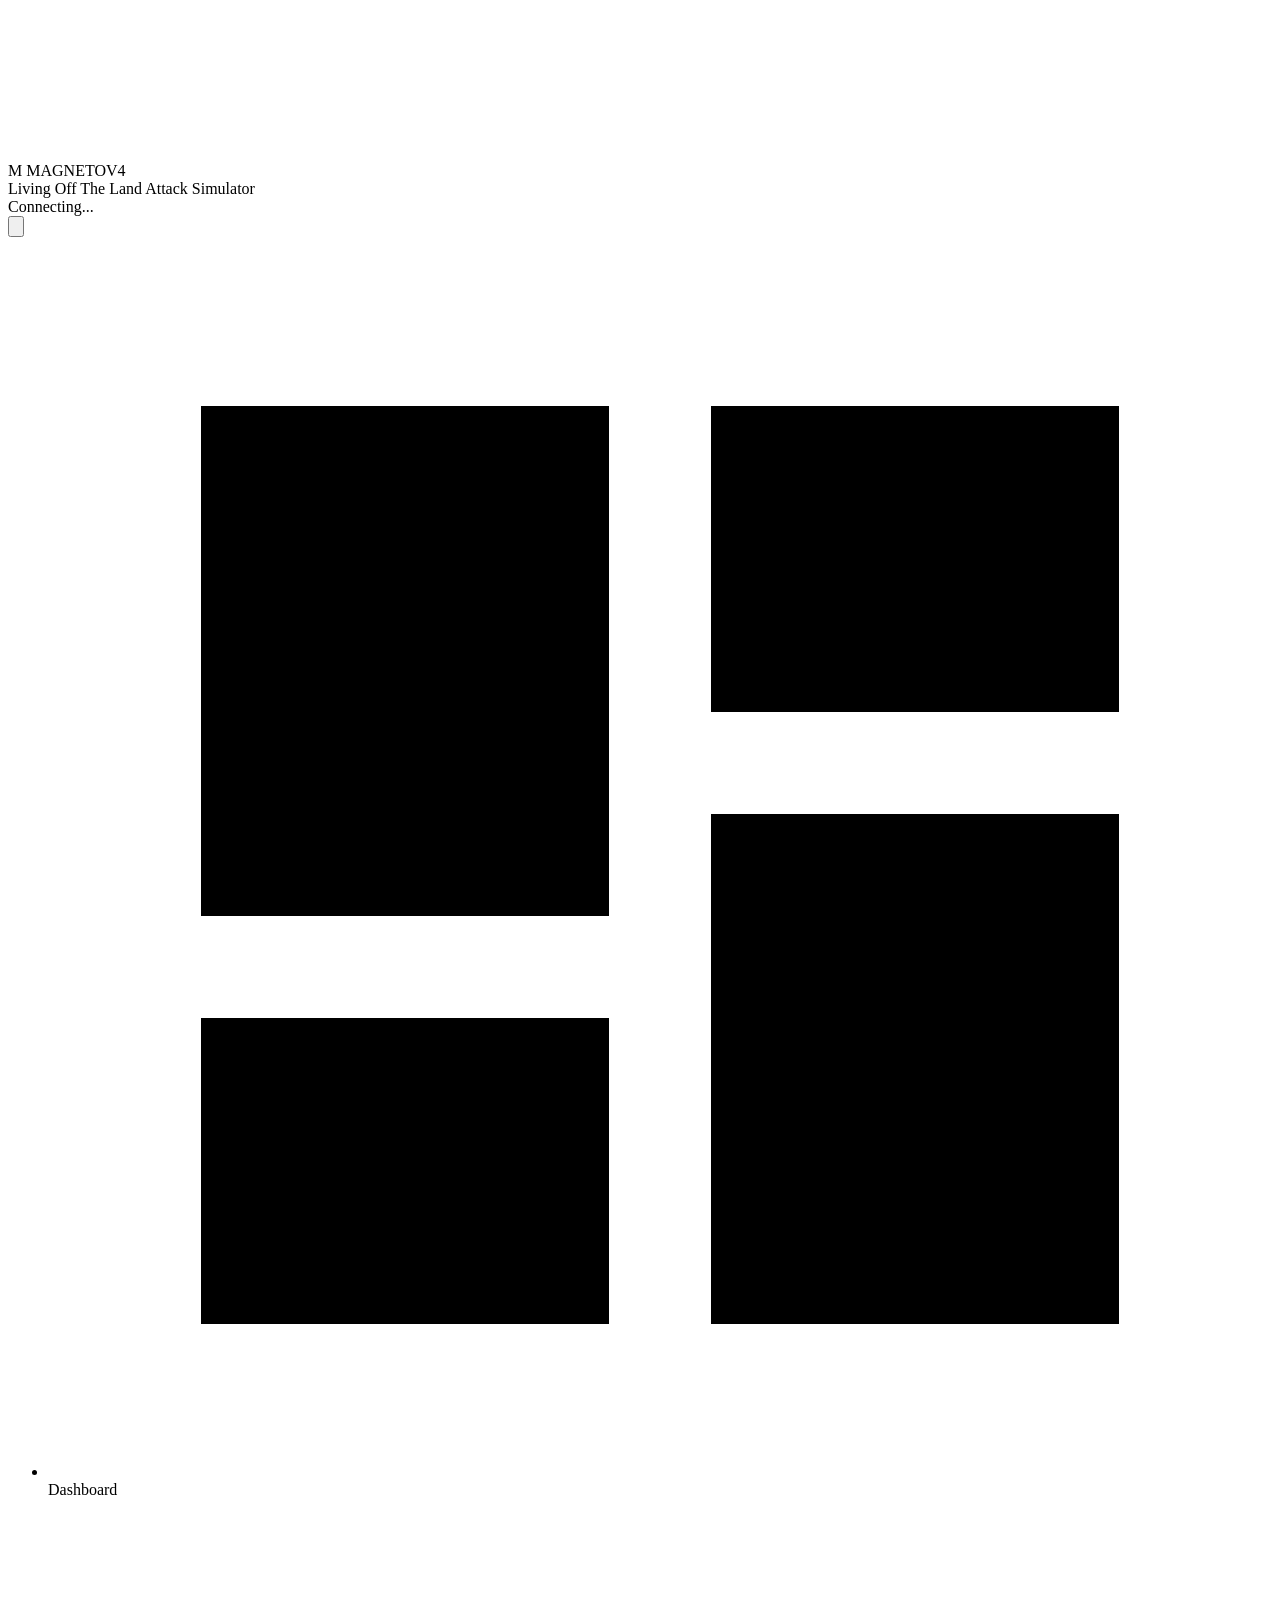
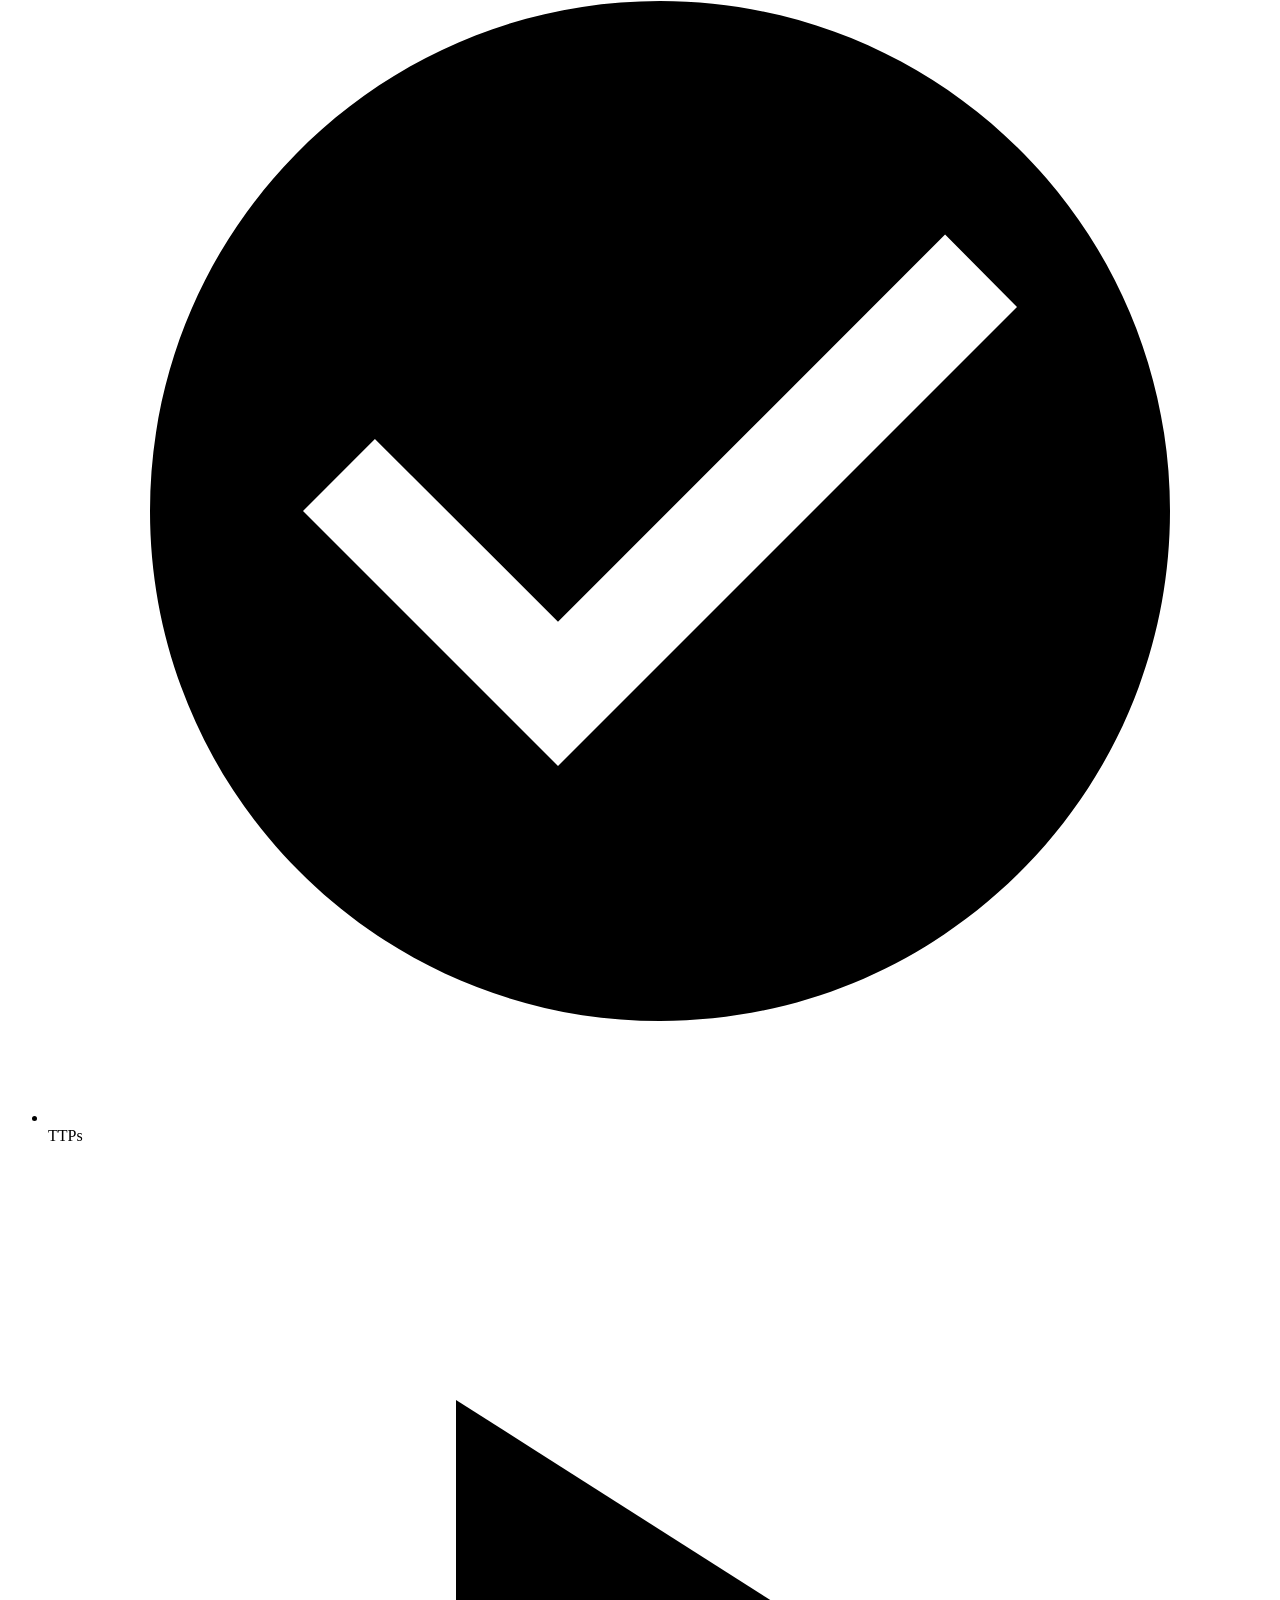
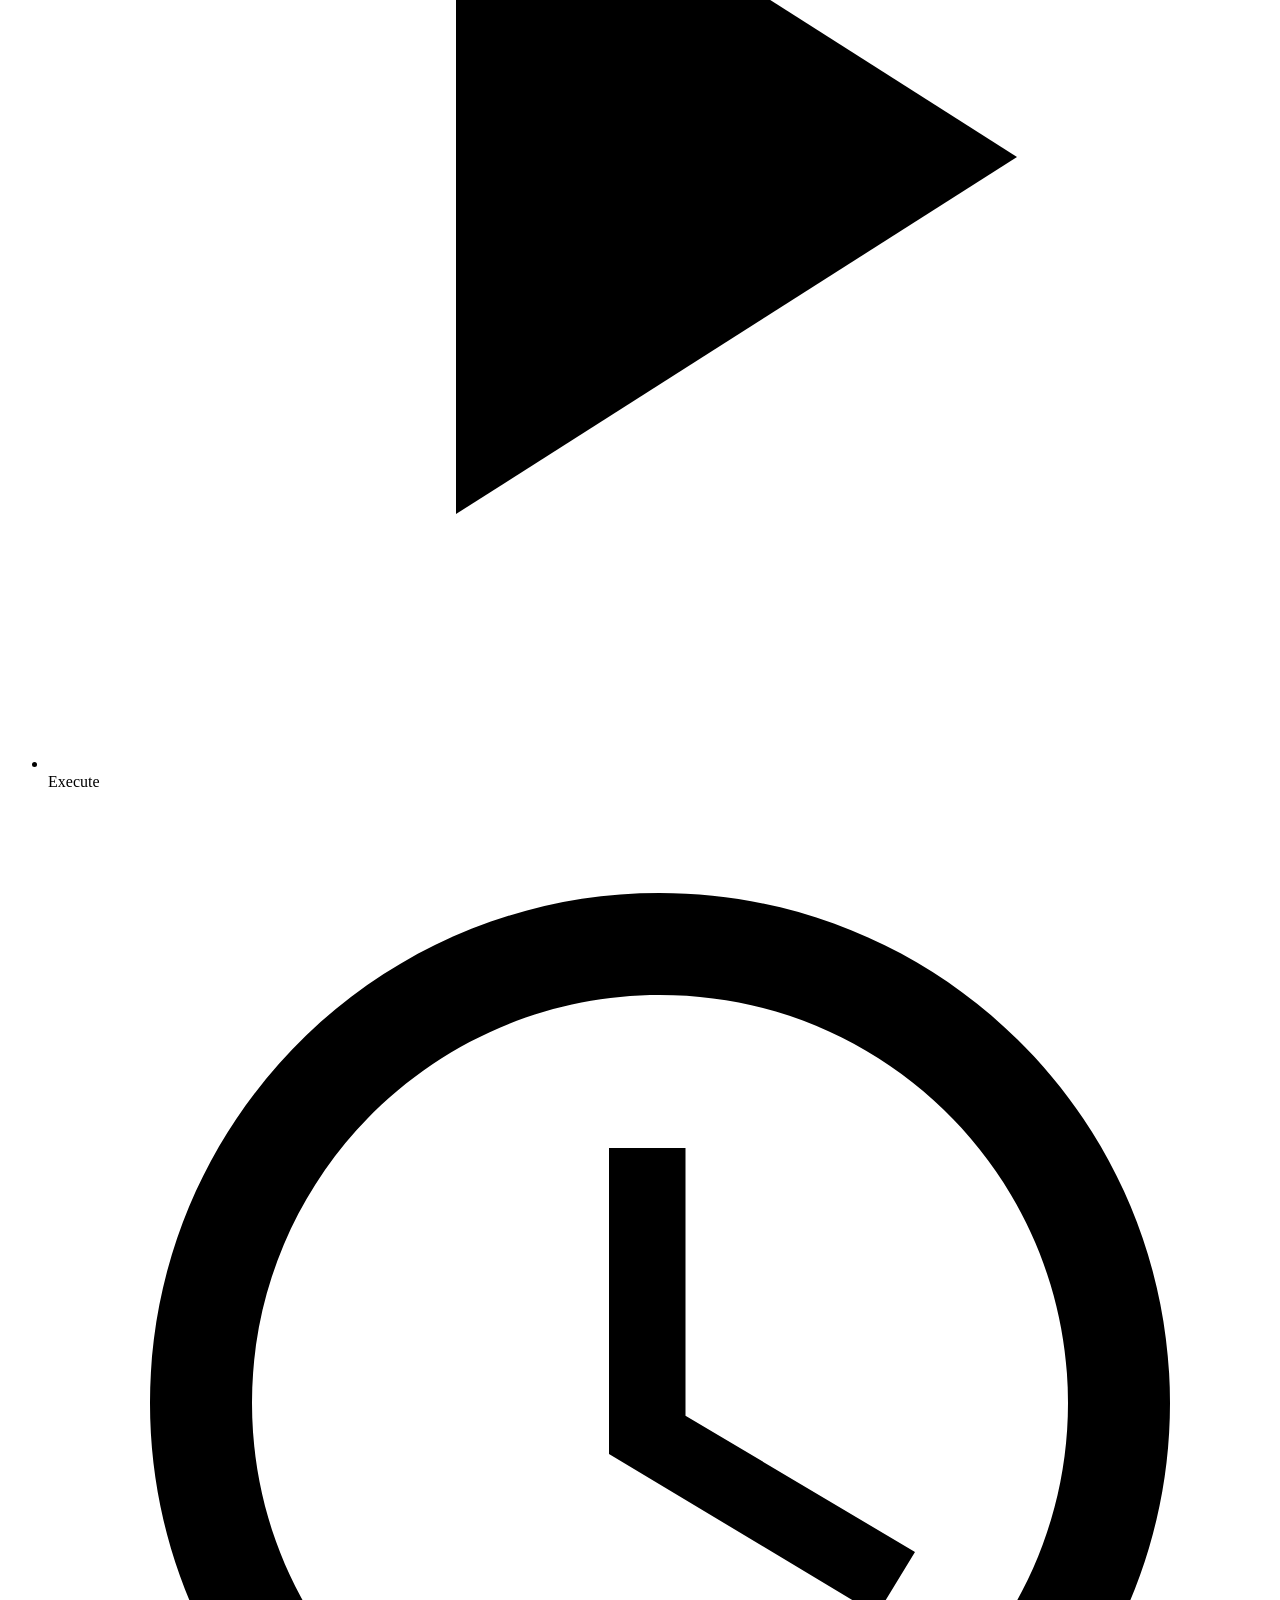
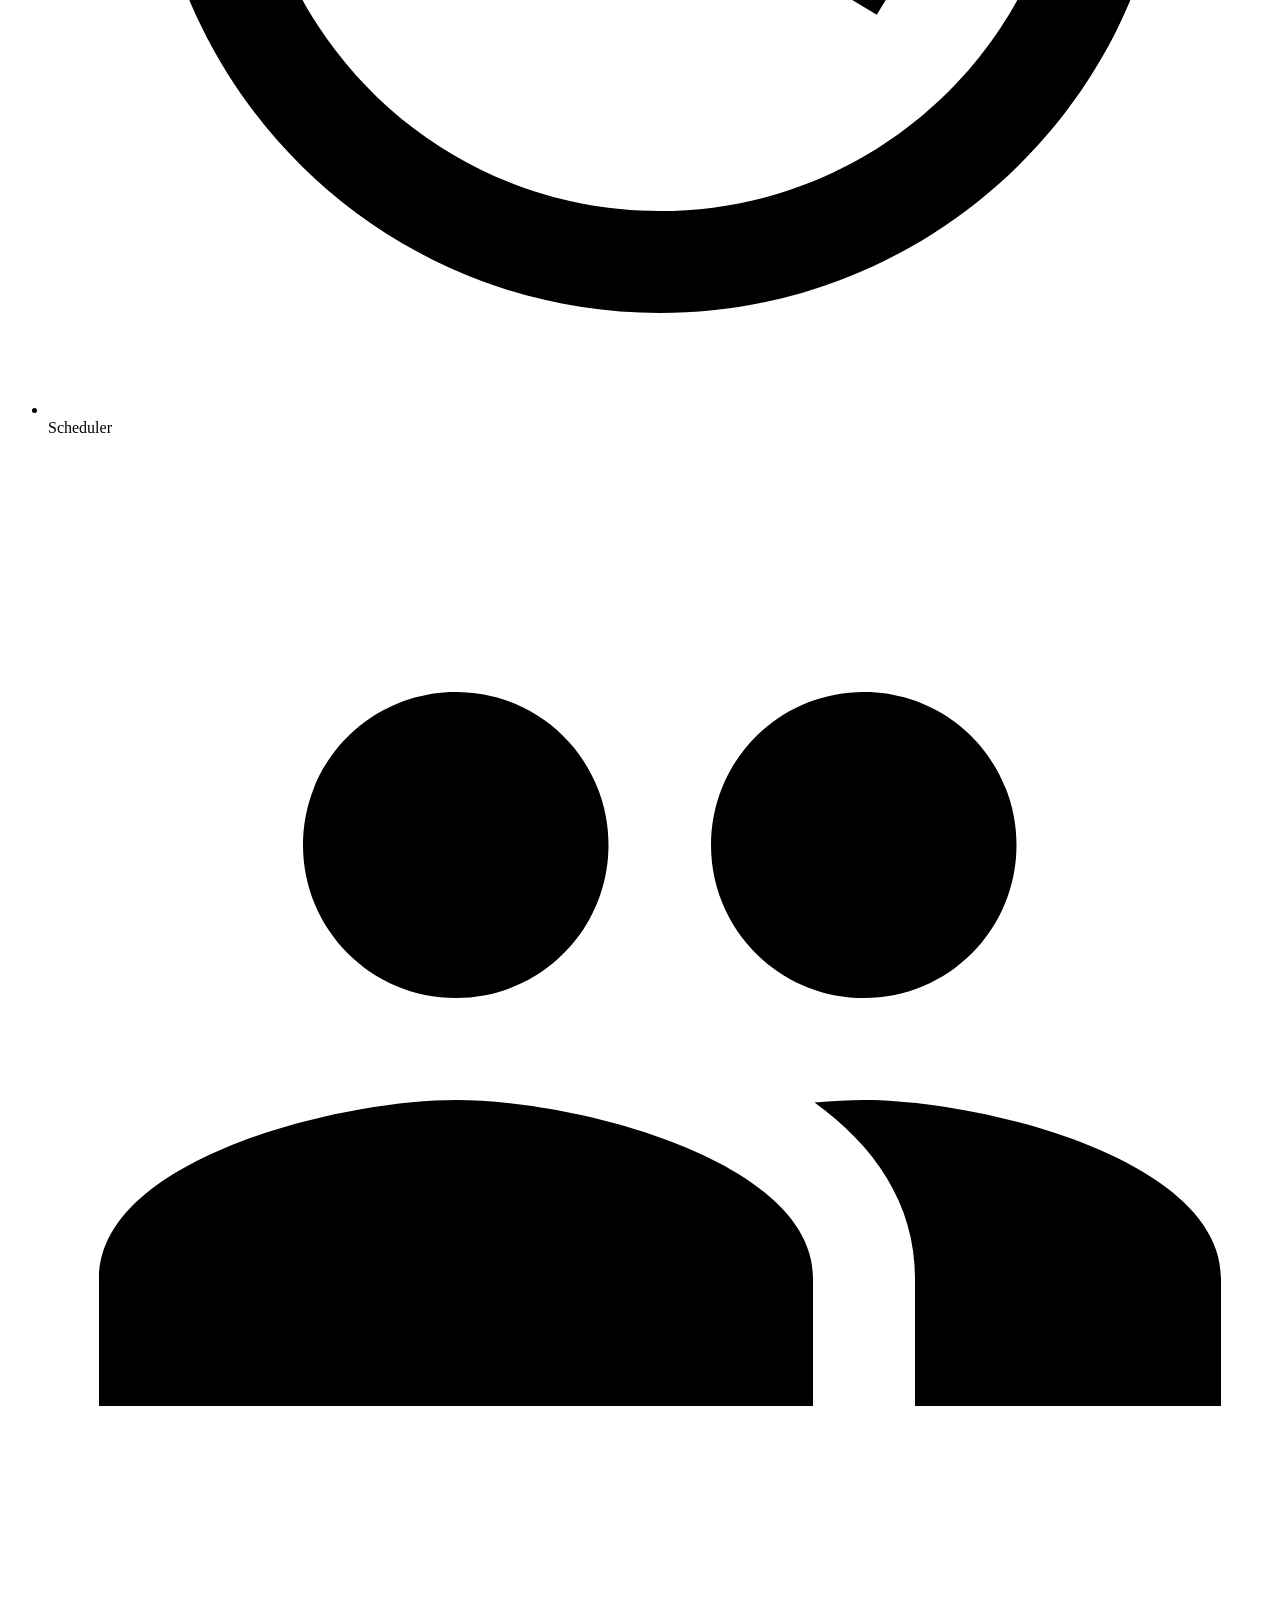
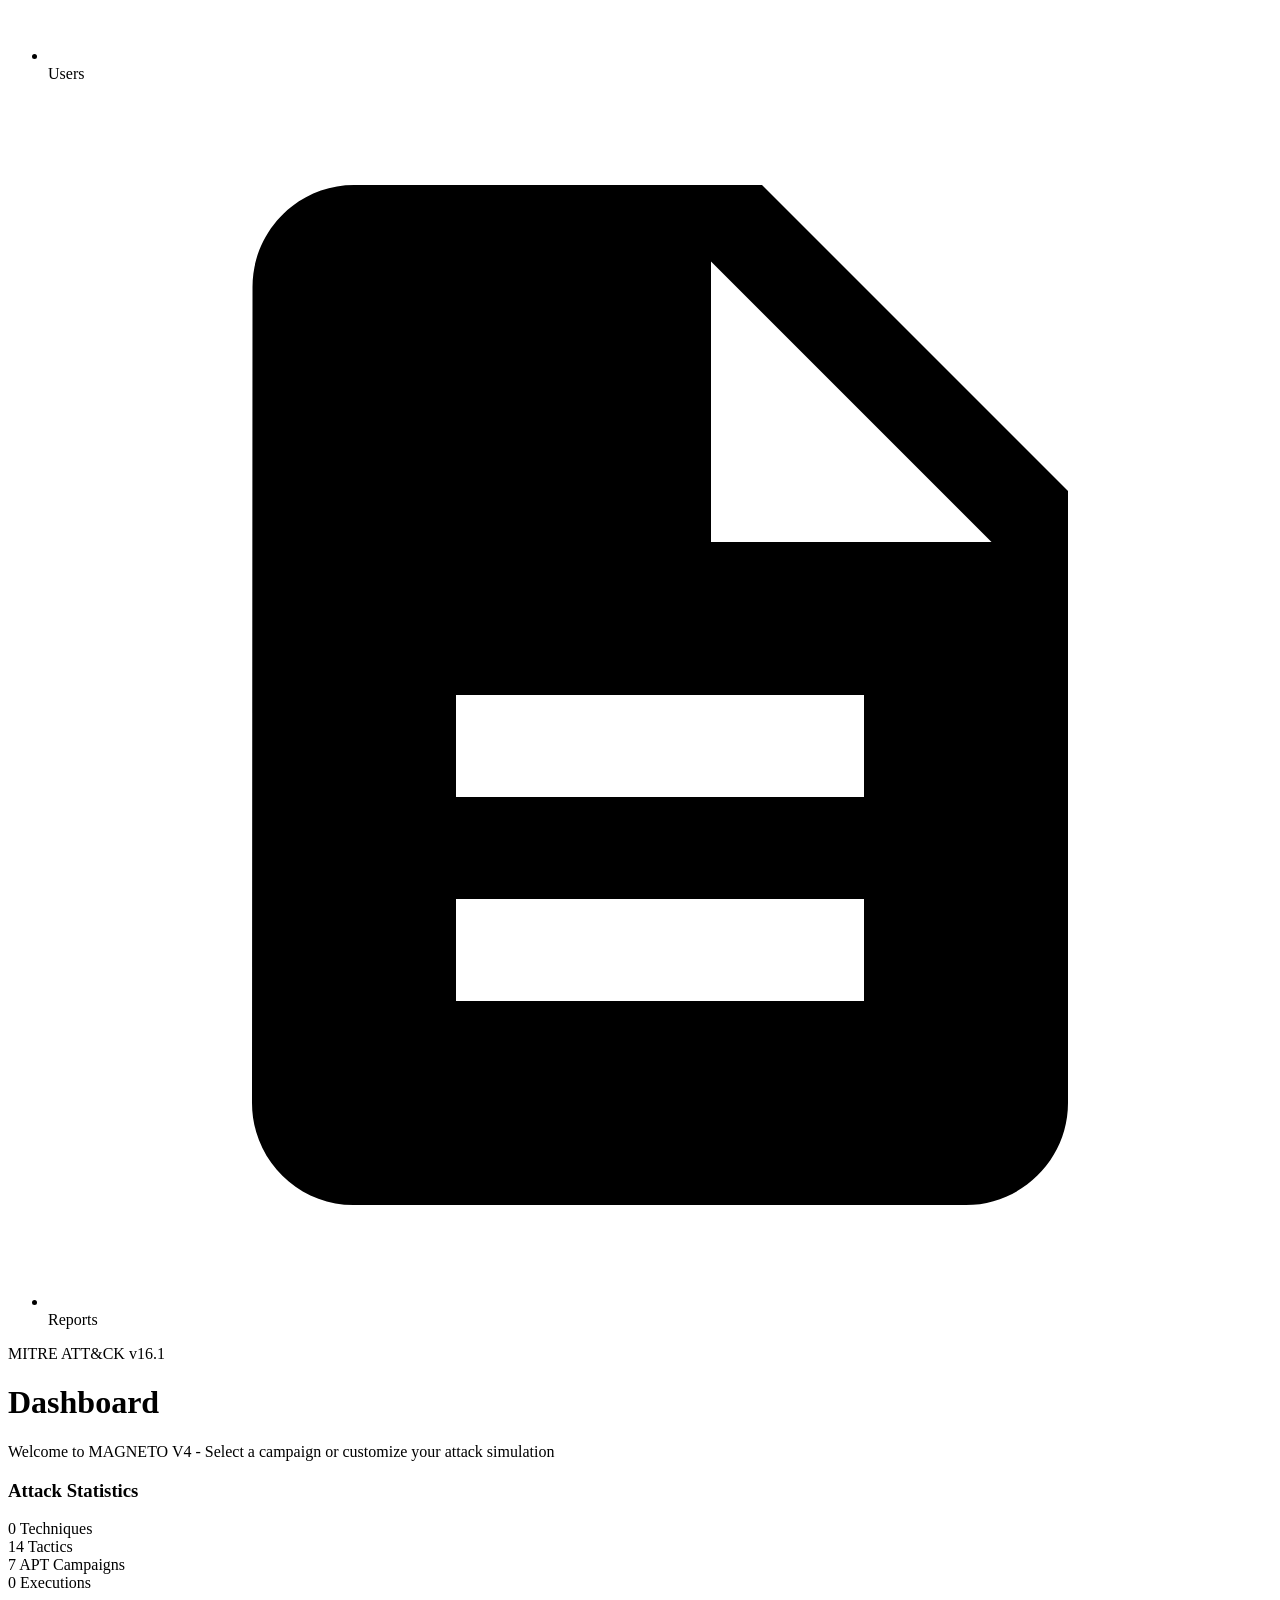
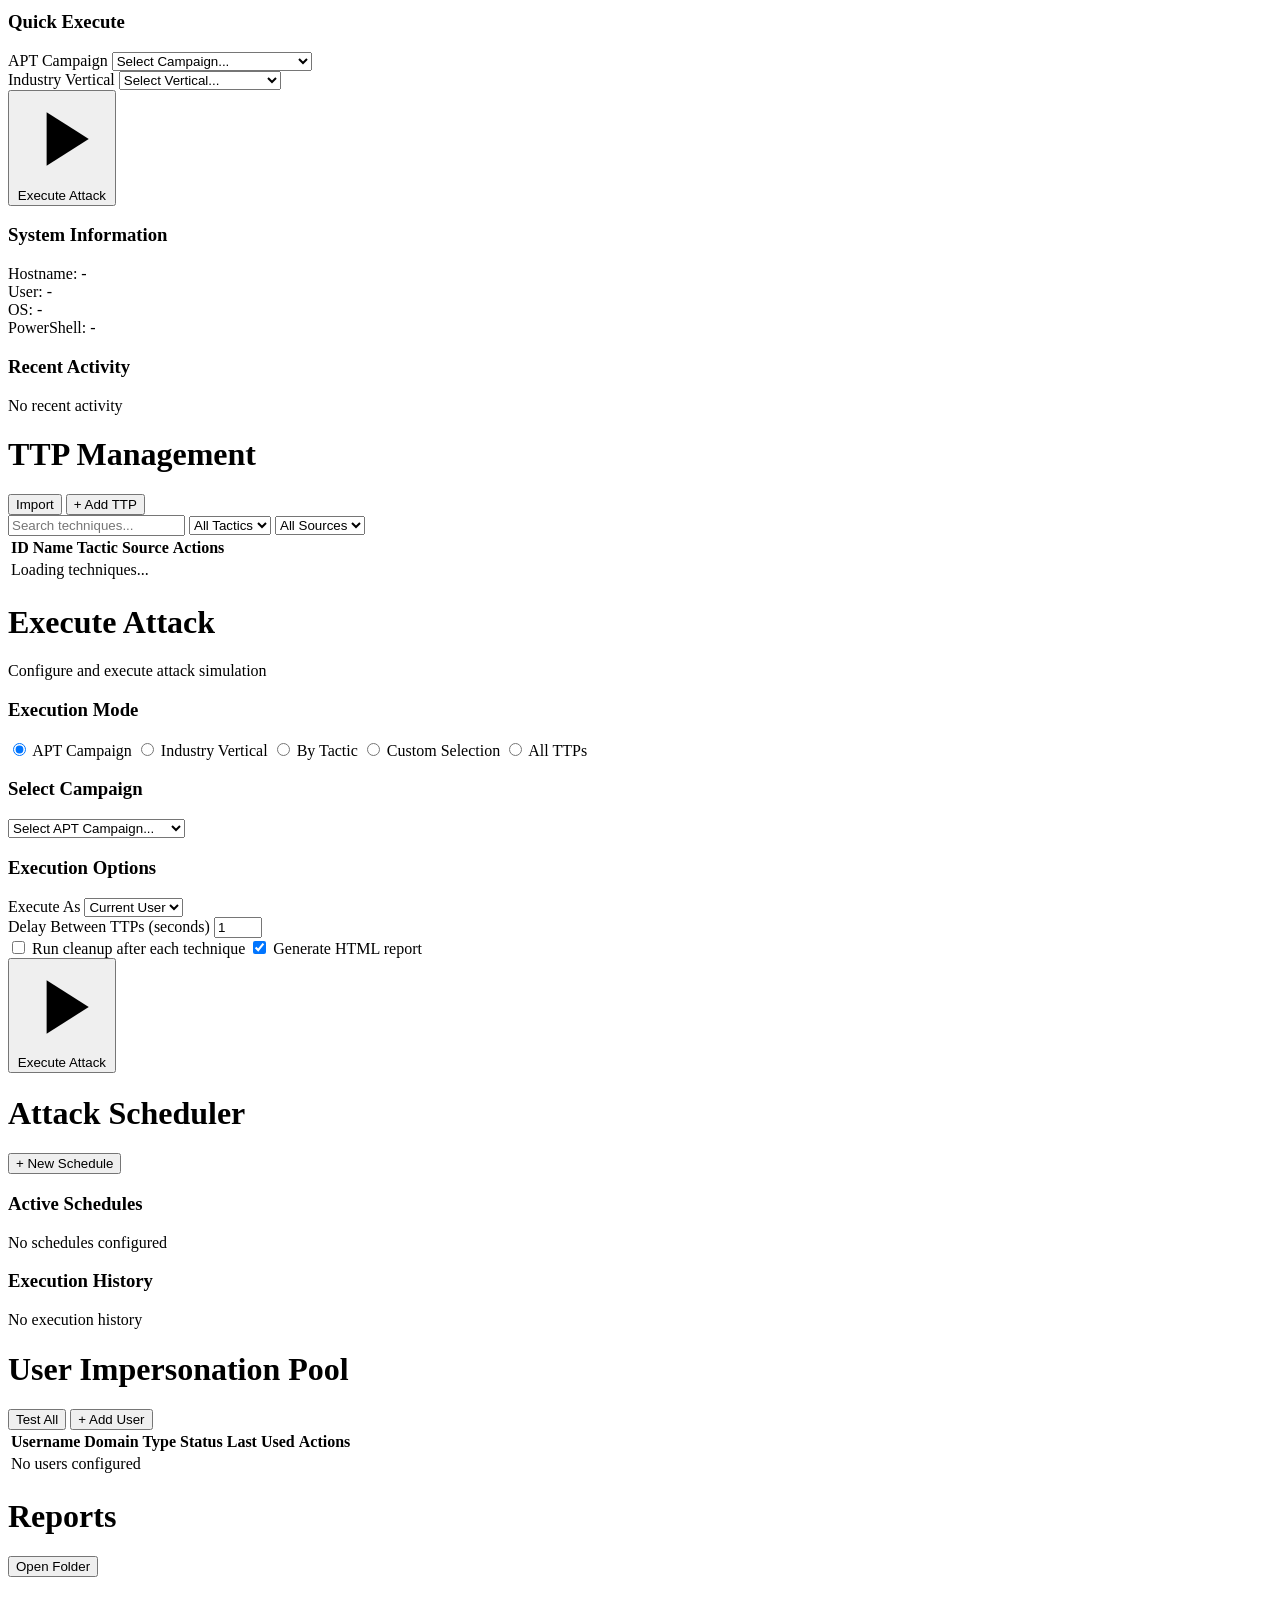
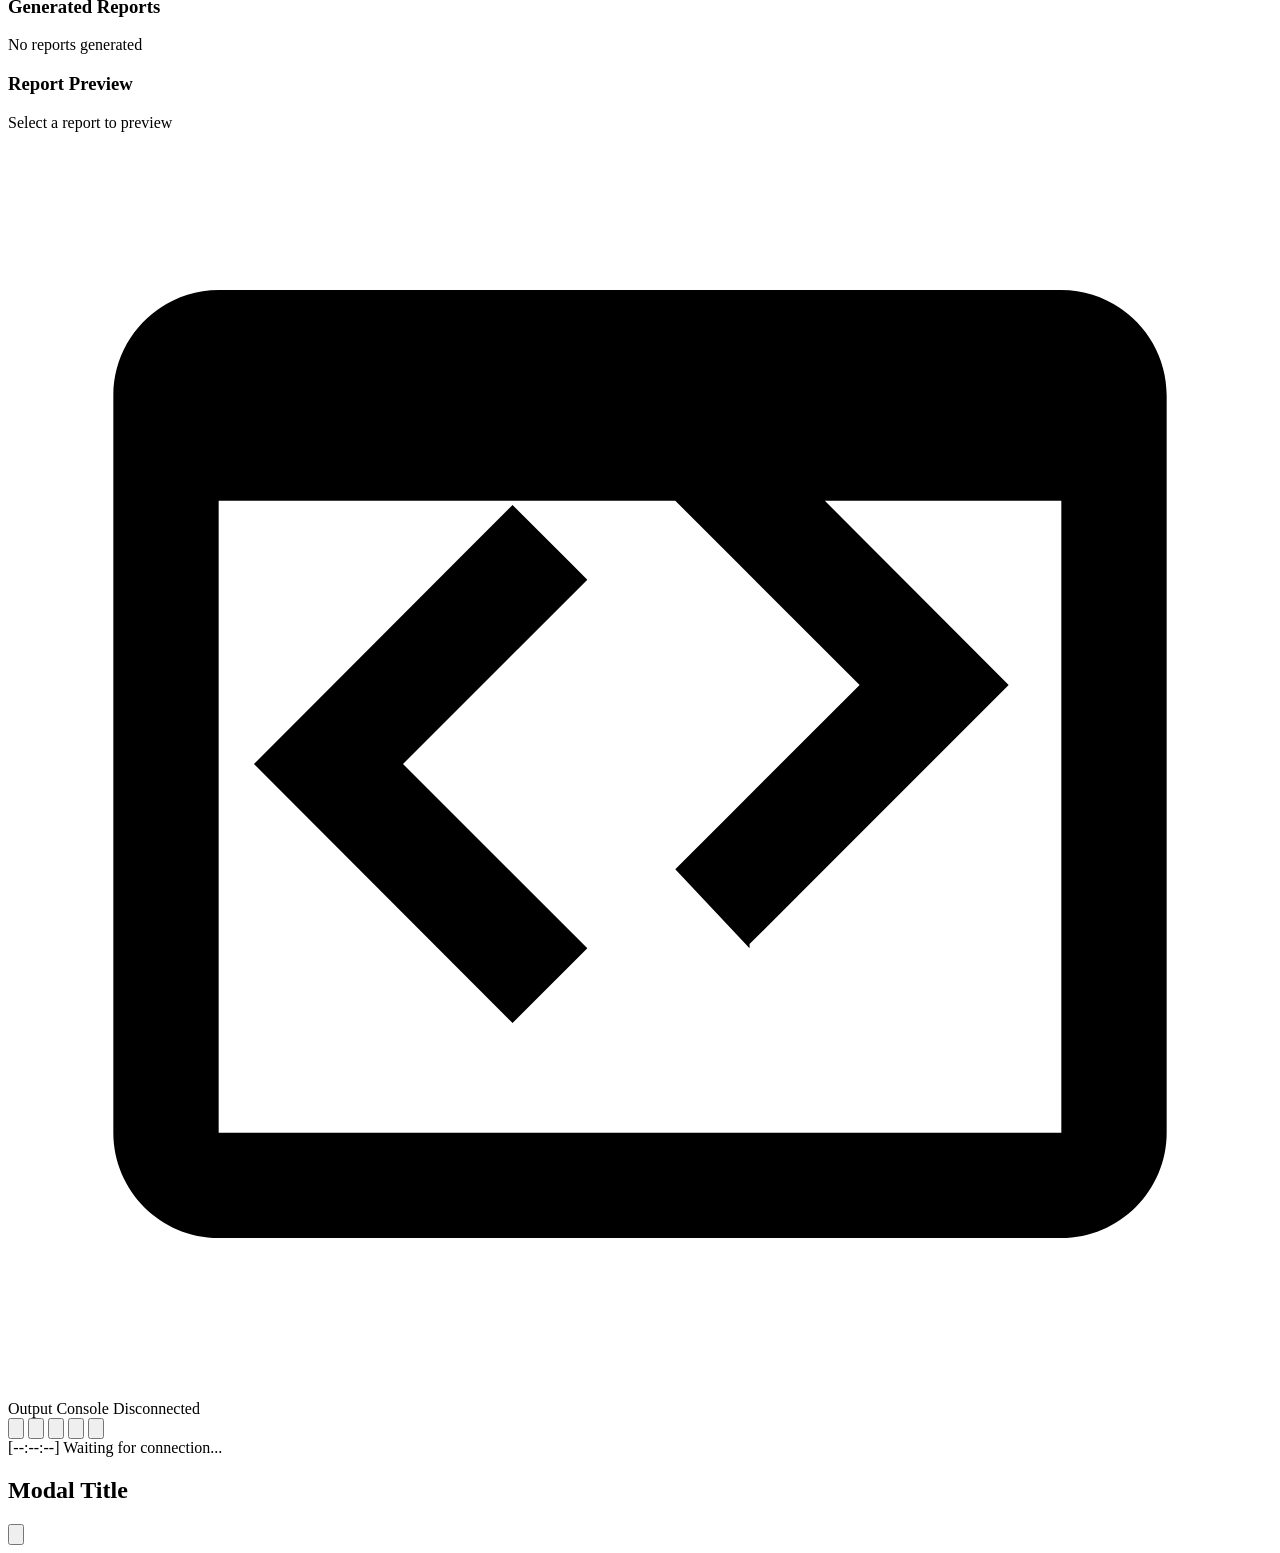
==== web/index.html @ a3cdc735 "MAGNETO V4 - Phase 1-3 Complete Completed: - Phase 1: Infrastructure (PowerShell HTTP/WebSocket serv" ====
<!DOCTYPE html>
<html lang="en">
<head>
    <meta charset="UTF-8">
    <meta name="viewport" content="width=device-width, initial-scale=1.0">
    <title>MAGNETO V4 - Living Off The Land Attack Simulator</title>
    <link rel="stylesheet" href="/css/matrix-theme.css">
    <link href="https://fonts.googleapis.com/css2?family=Share+Tech+Mono&family=Orbitron:wght@400;700&display=swap" rel="stylesheet">
</head>
<body>
    <!-- Matrix Rain Background Canvas -->
    <canvas id="matrix-canvas"></canvas>

    <!-- Main Application Container -->
    <div class="app-container">
        <!-- Header -->
        <header class="app-header">
            <div class="header-left">
                <div class="logo">
                    <span class="logo-icon">M</span>
                    <span class="logo-text">MAGNETO<span class="version">V4</span></span>
                </div>
                <span class="tagline">Living Off The Land Attack Simulator</span>
            </div>
            <div class="header-right">
                <div class="status-indicator" id="status-indicator">
                    <span class="status-dot"></span>
                    <span class="status-text">Connecting...</span>
                </div>
                <button class="btn-icon" id="btn-settings" title="Settings">
                    <svg viewBox="0 0 24 24" fill="currentColor"><path d="M19.14,12.94c0.04-0.3,0.06-0.61,0.06-0.94c0-0.32-0.02-0.64-0.07-0.94l2.03-1.58c0.18-0.14,0.23-0.41,0.12-0.61 l-1.92-3.32c-0.12-0.22-0.37-0.29-0.59-0.22l-2.39,0.96c-0.5-0.38-1.03-0.7-1.62-0.94L14.4,2.81c-0.04-0.24-0.24-0.41-0.48-0.41 h-3.84c-0.24,0-0.43,0.17-0.47,0.41L9.25,5.35C8.66,5.59,8.12,5.92,7.63,6.29L5.24,5.33c-0.22-0.08-0.47,0-0.59,0.22L2.74,8.87 C2.62,9.08,2.66,9.34,2.86,9.48l2.03,1.58C4.84,11.36,4.8,11.69,4.8,12s0.02,0.64,0.07,0.94l-2.03,1.58 c-0.18,0.14-0.23,0.41-0.12,0.61l1.92,3.32c0.12,0.22,0.37,0.29,0.59,0.22l2.39-0.96c0.5,0.38,1.03,0.7,1.62,0.94l0.36,2.54 c0.05,0.24,0.24,0.41,0.48,0.41h3.84c0.24,0,0.44-0.17,0.47-0.41l0.36-2.54c0.59-0.24,1.13-0.56,1.62-0.94l2.39,0.96 c0.22,0.08,0.47,0,0.59-0.22l1.92-3.32c0.12-0.22,0.07-0.47-0.12-0.61L19.14,12.94z M12,15.6c-1.98,0-3.6-1.62-3.6-3.6 s1.62-3.6,3.6-3.6s3.6,1.62,3.6,3.6S13.98,15.6,12,15.6z"/></svg>
                </button>
            </div>
        </header>

        <!-- Main Content Area -->
        <div class="main-content">
            <!-- Sidebar Navigation -->
            <nav class="sidebar">
                <ul class="nav-menu">
                    <li class="nav-item active" data-view="dashboard">
                        <svg viewBox="0 0 24 24" fill="currentColor"><path d="M3 13h8V3H3v10zm0 8h8v-6H3v6zm10 0h8V11h-8v10zm0-18v6h8V3h-8z"/></svg>
                        <span>Dashboard</span>
                    </li>
                    <li class="nav-item" data-view="ttps">
                        <svg viewBox="0 0 24 24" fill="currentColor"><path d="M12 2C6.48 2 2 6.48 2 12s4.48 10 10 10 10-4.48 10-10S17.52 2 12 2zm-2 15l-5-5 1.41-1.41L10 14.17l7.59-7.59L19 8l-9 9z"/></svg>
                        <span>TTPs</span>
                    </li>
                    <li class="nav-item" data-view="execute">
                        <svg viewBox="0 0 24 24" fill="currentColor"><path d="M8 5v14l11-7z"/></svg>
                        <span>Execute</span>
                    </li>
                    <li class="nav-item" data-view="scheduler">
                        <svg viewBox="0 0 24 24" fill="currentColor"><path d="M11.99 2C6.47 2 2 6.48 2 12s4.47 10 9.99 10C17.52 22 22 17.52 22 12S17.52 2 11.99 2zM12 20c-4.42 0-8-3.58-8-8s3.58-8 8-8 8 3.58 8 8-3.58 8-8 8zm.5-13H11v6l5.25 3.15.75-1.23-4.5-2.67z"/></svg>
                        <span>Scheduler</span>
                    </li>
                    <li class="nav-item" data-view="users">
                        <svg viewBox="0 0 24 24" fill="currentColor"><path d="M16 11c1.66 0 2.99-1.34 2.99-3S17.66 5 16 5c-1.66 0-3 1.34-3 3s1.34 3 3 3zm-8 0c1.66 0 2.99-1.34 2.99-3S9.66 5 8 5C6.34 5 5 6.34 5 8s1.34 3 3 3zm0 2c-2.33 0-7 1.17-7 3.5V19h14v-2.5c0-2.33-4.67-3.5-7-3.5zm8 0c-.29 0-.62.02-.97.05 1.16.84 1.97 1.97 1.97 3.45V19h6v-2.5c0-2.33-4.67-3.5-7-3.5z"/></svg>
                        <span>Users</span>
                    </li>
                    <li class="nav-item" data-view="reports">
                        <svg viewBox="0 0 24 24" fill="currentColor"><path d="M14 2H6c-1.1 0-1.99.9-1.99 2L4 20c0 1.1.89 2 1.99 2H18c1.1 0 2-.9 2-2V8l-6-6zm2 16H8v-2h8v2zm0-4H8v-2h8v2zm-3-5V3.5L18.5 9H13z"/></svg>
                        <span>Reports</span>
                    </li>
                </ul>

                <div class="sidebar-footer">
                    <div class="framework-badge">
                        <span>MITRE ATT&CK</span>
                        <span class="badge-version">v16.1</span>
                    </div>
                </div>
            </nav>

            <!-- Content Panel -->
            <main class="content-panel">
                <!-- Dashboard View -->
                <div class="view active" id="view-dashboard">
                    <div class="view-header">
                        <h1>Dashboard</h1>
                        <p>Welcome to MAGNETO V4 - Select a campaign or customize your attack simulation</p>
                    </div>

                    <div class="dashboard-grid">
                        <!-- Quick Stats -->
                        <div class="card stats-card">
                            <h3>Attack Statistics</h3>
                            <div class="stats-grid">
                                <div class="stat-item">
                                    <span class="stat-value" id="stat-techniques">0</span>
                                    <span class="stat-label">Techniques</span>
                                </div>
                                <div class="stat-item">
                                    <span class="stat-value" id="stat-tactics">14</span>
                                    <span class="stat-label">Tactics</span>
                                </div>
                                <div class="stat-item">
                                    <span class="stat-value" id="stat-campaigns">7</span>
                                    <span class="stat-label">APT Campaigns</span>
                                </div>
                                <div class="stat-item">
                                    <span class="stat-value" id="stat-executions">0</span>
                                    <span class="stat-label">Executions</span>
                                </div>
                            </div>
                        </div>

                        <!-- Quick Execute -->
                        <div class="card quick-execute-card">
                            <h3>Quick Execute</h3>
                            <div class="form-group">
                                <label>APT Campaign</label>
                                <select id="quick-campaign" class="select-input">
                                    <option value="">Select Campaign...</option>
                                    <option value="apt41">APT41 - Shadow Harvest</option>
                                    <option value="lazarus">Lazarus - DEV#POPPER</option>
                                    <option value="apt29">APT29 - GRAPELOADER</option>
                                    <option value="apt28">APT28 - Fancy Bear</option>
                                    <option value="fin7">FIN7 - Carbanak</option>
                                    <option value="stealthfalcon">StealthFalcon - Project Raven</option>
                                </select>
                            </div>
                            <div class="form-group">
                                <label>Industry Vertical</label>
                                <select id="quick-vertical" class="select-input">
                                    <option value="">Select Vertical...</option>
                                    <option value="financial">Financial Services</option>
                                    <option value="healthcare">Healthcare</option>
                                    <option value="energy">Energy & Utilities</option>
                                    <option value="manufacturing">Manufacturing</option>
                                    <option value="technology">Technology</option>
                                    <option value="government">Government & Defense</option>
                                    <option value="education">Education</option>
                                    <option value="retail">Retail & Hospitality</option>
                                    <option value="telecom">Telecommunications</option>
                                    <option value="transportation">Transportation</option>
                                </select>
                            </div>
                            <button class="btn btn-primary btn-execute" id="btn-quick-execute">
                                <svg viewBox="0 0 24 24" fill="currentColor"><path d="M8 5v14l11-7z"/></svg>
                                Execute Attack
                            </button>
                        </div>

                        <!-- System Info -->
                        <div class="card system-card">
                            <h3>System Information</h3>
                            <div class="system-info">
                                <div class="info-row">
                                    <span class="info-label">Hostname:</span>
                                    <span class="info-value" id="sys-hostname">-</span>
                                </div>
                                <div class="info-row">
                                    <span class="info-label">User:</span>
                                    <span class="info-value" id="sys-user">-</span>
                                </div>
                                <div class="info-row">
                                    <span class="info-label">OS:</span>
                                    <span class="info-value" id="sys-os">-</span>
                                </div>
                                <div class="info-row">
                                    <span class="info-label">PowerShell:</span>
                                    <span class="info-value" id="sys-ps">-</span>
                                </div>
                            </div>
                        </div>

                        <!-- Recent Activity -->
                        <div class="card activity-card">
                            <h3>Recent Activity</h3>
                            <div class="activity-list" id="activity-list">
                                <div class="activity-empty">No recent activity</div>
                            </div>
                        </div>
                    </div>
                </div>

                <!-- TTPs View -->
                <div class="view" id="view-ttps">
                    <div class="view-header">
                        <h1>TTP Management</h1>
                        <div class="view-actions">
                            <button class="btn btn-secondary" id="btn-import-ttps">Import</button>
                            <button class="btn btn-primary" id="btn-add-ttp">+ Add TTP</button>
                        </div>
                    </div>

                    <div class="search-bar">
                        <input type="text" id="ttp-search" class="search-input" placeholder="Search techniques...">
                        <select id="ttp-filter-tactic" class="select-input">
                            <option value="">All Tactics</option>
                        </select>
                        <select id="ttp-filter-source" class="select-input">
                            <option value="">All Sources</option>
                            <option value="built-in">Built-in</option>
                            <option value="custom">Custom</option>
                        </select>
                    </div>

                    <div class="ttp-table-container">
                        <table class="ttp-table">
                            <thead>
                                <tr>
                                    <th>ID</th>
                                    <th>Name</th>
                                    <th>Tactic</th>
                                    <th>Source</th>
                                    <th>Actions</th>
                                </tr>
                            </thead>
                            <tbody id="ttp-table-body">
                                <tr>
                                    <td colspan="5" class="loading-cell">Loading techniques...</td>
                                </tr>
                            </tbody>
                        </table>
                    </div>
                </div>

                <!-- Execute View -->
                <div class="view" id="view-execute">
                    <div class="view-header">
                        <h1>Execute Attack</h1>
                        <p>Configure and execute attack simulation</p>
                    </div>

                    <div class="execute-container">
                        <div class="execute-config">
                            <div class="card">
                                <h3>Execution Mode</h3>
                                <div class="radio-group">
                                    <label class="radio-label">
                                        <input type="radio" name="exec-mode" value="campaign" checked>
                                        <span>APT Campaign</span>
                                    </label>
                                    <label class="radio-label">
                                        <input type="radio" name="exec-mode" value="vertical">
                                        <span>Industry Vertical</span>
                                    </label>
                                    <label class="radio-label">
                                        <input type="radio" name="exec-mode" value="tactic">
                                        <span>By Tactic</span>
                                    </label>
                                    <label class="radio-label">
                                        <input type="radio" name="exec-mode" value="custom">
                                        <span>Custom Selection</span>
                                    </label>
                                    <label class="radio-label">
                                        <input type="radio" name="exec-mode" value="all">
                                        <span>All TTPs</span>
                                    </label>
                                </div>
                            </div>

                            <!-- Campaign selector -->
                            <div class="card" id="exec-campaign-card">
                                <h3>Select Campaign</h3>
                                <select id="exec-campaign" class="select-input">
                                    <option value="">Select APT Campaign...</option>
                                    <option value="apt41">APT41 - Shadow Harvest</option>
                                    <option value="lazarus">Lazarus - DEV#POPPER</option>
                                    <option value="apt29">APT29 - GRAPELOADER</option>
                                    <option value="apt28">APT28 - Fancy Bear Ops</option>
                                    <option value="fin7">FIN7 - Carbanak</option>
                                    <option value="stealthfalcon">StealthFalcon - Raven</option>
                                </select>
                            </div>

                            <!-- Vertical selector -->
                            <div class="card" id="exec-vertical-card" style="display:none;">
                                <h3>Select Industry</h3>
                                <select id="exec-vertical" class="select-input">
                                    <option value="">Select Industry Vertical...</option>
                                    <option value="financial">Financial Services</option>
                                    <option value="healthcare">Healthcare</option>
                                    <option value="energy">Energy & Utilities</option>
                                    <option value="manufacturing">Manufacturing</option>
                                    <option value="technology">Technology</option>
                                    <option value="government">Government & Defense</option>
                                    <option value="education">Education</option>
                                    <option value="retail">Retail & E-Commerce</option>
                                    <option value="telecom">Telecommunications</option>
                                    <option value="transportation">Transportation</option>
                                </select>
                            </div>

                            <!-- Tactic selector -->
                            <div class="card" id="exec-tactic-card" style="display:none;">
                                <h3>Select Tactic</h3>
                                <select id="exec-tactic" class="select-input">
                                    <option value="">Select MITRE Tactic...</option>
                                </select>
                            </div>

                            <!-- Custom technique selector -->
                            <div class="card" id="exec-custom-card" style="display:none;">
                                <h3>Select Techniques (<span id="selected-count">0</span> selected)</h3>
                                <div class="technique-checklist" id="exec-technique-list" style="max-height: 300px; overflow-y: auto;">
                                    <!-- Populated by JS -->
                                </div>
                                <div style="margin-top: 12px; display: flex; gap: 8px;">
                                    <button class="btn btn-secondary btn-small" onclick="magnetoApp.selectAllTechniques()">Select All</button>
                                    <button class="btn btn-secondary btn-small" onclick="magnetoApp.deselectAllTechniques()">Deselect All</button>
                                </div>
                            </div>

                            <div class="card">
                                <h3>Execution Options</h3>
                                <div class="form-group">
                                    <label>Execute As</label>
                                    <select id="exec-user" class="select-input">
                                        <option value="current">Current User</option>
                                    </select>
                                </div>
                                <div class="form-group">
                                    <label>Delay Between TTPs (seconds)</label>
                                    <input type="number" id="exec-delay" class="text-input" value="1" min="0" max="60">
                                </div>
                                <div class="checkbox-group">
                                    <label class="checkbox-label">
                                        <input type="checkbox" id="exec-cleanup">
                                        <span>Run cleanup after each technique</span>
                                    </label>
                                    <label class="checkbox-label">
                                        <input type="checkbox" id="exec-report" checked>
                                        <span>Generate HTML report</span>
                                    </label>
                                </div>
                            </div>

                            <button class="btn btn-primary btn-execute btn-large" id="btn-execute">
                                <svg viewBox="0 0 24 24" fill="currentColor"><path d="M8 5v14l11-7z"/></svg>
                                Execute Attack
                            </button>

                            <button class="btn btn-danger btn-large" id="btn-stop-execute" style="display:none; margin-top: 10px;">
                                <svg viewBox="0 0 24 24" fill="currentColor"><path d="M6 6h12v12H6z"/></svg>
                                Stop Execution
                            </button>
                        </div>
                    </div>
                </div>

                <!-- Scheduler View -->
                <div class="view" id="view-scheduler">
                    <div class="view-header">
                        <h1>Attack Scheduler</h1>
                        <div class="view-actions">
                            <button class="btn btn-primary" id="btn-new-schedule">+ New Schedule</button>
                        </div>
                    </div>

                    <div class="scheduler-content">
                        <div class="card">
                            <h3>Active Schedules</h3>
                            <div class="schedule-list" id="schedule-list">
                                <div class="schedule-empty">No schedules configured</div>
                            </div>
                        </div>

                        <div class="card">
                            <h3>Execution History</h3>
                            <div class="history-list" id="history-list">
                                <div class="history-empty">No execution history</div>
                            </div>
                        </div>
                    </div>
                </div>

                <!-- Users View -->
                <div class="view" id="view-users">
                    <div class="view-header">
                        <h1>User Impersonation Pool</h1>
                        <div class="view-actions">
                            <button class="btn btn-secondary" id="btn-test-users">Test All</button>
                            <button class="btn btn-primary" id="btn-add-user">+ Add User</button>
                        </div>
                    </div>

                    <div class="users-content">
                        <div class="card">
                            <table class="user-table">
                                <thead>
                                    <tr>
                                        <th>Username</th>
                                        <th>Domain</th>
                                        <th>Type</th>
                                        <th>Status</th>
                                        <th>Last Used</th>
                                        <th>Actions</th>
                                    </tr>
                                </thead>
                                <tbody id="user-table-body">
                                    <tr>
                                        <td colspan="6" class="empty-cell">No users configured</td>
                                    </tr>
                                </tbody>
                            </table>
                        </div>
                    </div>
                </div>

                <!-- Reports View -->
                <div class="view" id="view-reports">
                    <div class="view-header">
                        <h1>Reports</h1>
                        <div class="view-actions">
                            <button class="btn btn-secondary" id="btn-open-folder">Open Folder</button>
                        </div>
                    </div>

                    <div class="reports-content">
                        <div class="reports-list-panel">
                            <div class="card">
                                <h3>Generated Reports</h3>
                                <div class="reports-list" id="reports-list">
                                    <div class="reports-empty">No reports generated</div>
                                </div>
                            </div>
                        </div>
                        <div class="report-preview-panel">
                            <div class="card">
                                <h3>Report Preview</h3>
                                <div class="report-preview" id="report-preview">
                                    <div class="preview-placeholder">Select a report to preview</div>
                                </div>
                            </div>
                        </div>
                    </div>
                </div>
            </main>
        </div>

        <!-- Console Panel -->
        <div class="console-panel" id="console-panel">
            <div class="console-resize-handle" id="console-resize-handle" title="Drag to resize"></div>
            <div class="console-header">
                <div class="console-title">
                    <svg viewBox="0 0 24 24" fill="currentColor"><path d="M20 19V7H4v12h16m0-16c1.1 0 2 .9 2 2v14c0 1.1-.9 2-2 2H4c-1.1 0-2-.9-2-2V5c0-1.1.9-2 2-2h16M7.5 12l3.5 3.5-1.42 1.42L4.67 12l4.91-4.92L11 8.5 7.5 12m6.58 3.5L12.67 14l3.5-3.5-3.5-3.5 1.42-1.42L19 10.5l-4.92 4.92z"/></svg>
                    <span>Output Console</span>
                    <span class="console-status" id="console-status">Disconnected</span>
                </div>
                <div class="console-controls">
                    <button class="btn-icon btn-small" id="btn-console-clear" title="Clear Console">
                        <svg viewBox="0 0 24 24" fill="currentColor"><path d="M6 19c0 1.1.9 2 2 2h8c1.1 0 2-.9 2-2V7H6v12zM19 4h-3.5l-1-1h-5l-1 1H5v2h14V4z"/></svg>
                    </button>
                    <button class="btn-icon btn-small" id="btn-console-export" title="Export Log">
                        <svg viewBox="0 0 24 24" fill="currentColor"><path d="M19 9h-4V3H9v6H5l7 7 7-7zM5 18v2h14v-2H5z"/></svg>
                    </button>
                    <button class="btn-icon btn-small" id="btn-console-pause" title="Pause">
                        <svg viewBox="0 0 24 24" fill="currentColor"><path d="M6 19h4V5H6v14zm8-14v14h4V5h-4z"/></svg>
                    </button>
                    <button class="btn-icon btn-small btn-danger" id="btn-console-stop" title="Stop Execution">
                        <svg viewBox="0 0 24 24" fill="currentColor"><path d="M6 6h12v12H6z"/></svg>
                    </button>
                    <button class="btn-icon btn-small" id="btn-console-toggle" title="Toggle Console">
                        <svg viewBox="0 0 24 24" fill="currentColor"><path d="M7.41 15.41L12 10.83l4.59 4.58L18 14l-6-6-6 6z"/></svg>
                    </button>
                </div>
            </div>
            <div class="console-output" id="console-output">
                <div class="console-line console-system">
                    <span class="console-timestamp">[--:--:--]</span>
                    <span class="console-message">Waiting for connection...</span>
                </div>
            </div>
        </div>
    </div>

    <!-- Modal Container -->
    <div class="modal-overlay" id="modal-overlay">
        <div class="modal" id="modal">
            <div class="modal-header">
                <h2 id="modal-title">Modal Title</h2>
                <button class="btn-icon" id="btn-modal-close">
                    <svg viewBox="0 0 24 24" fill="currentColor"><path d="M19 6.41L17.59 5 12 10.59 6.41 5 5 6.41 10.59 12 5 17.59 6.41 19 12 13.41 17.59 19 19 17.59 13.41 12z"/></svg>
                </button>
            </div>
            <div class="modal-content" id="modal-content">
                <!-- Dynamic content -->
            </div>
            <div class="modal-footer" id="modal-footer">
                <!-- Dynamic buttons -->
            </div>
        </div>
    </div>

    <!-- Scripts -->
    <script src="/js/matrix-rain.js"></script>
    <script src="/js/websocket-client.js"></script>
    <script src="/js/console.js"></script>
    <script src="/js/app.js"></script>
</body>
</html>
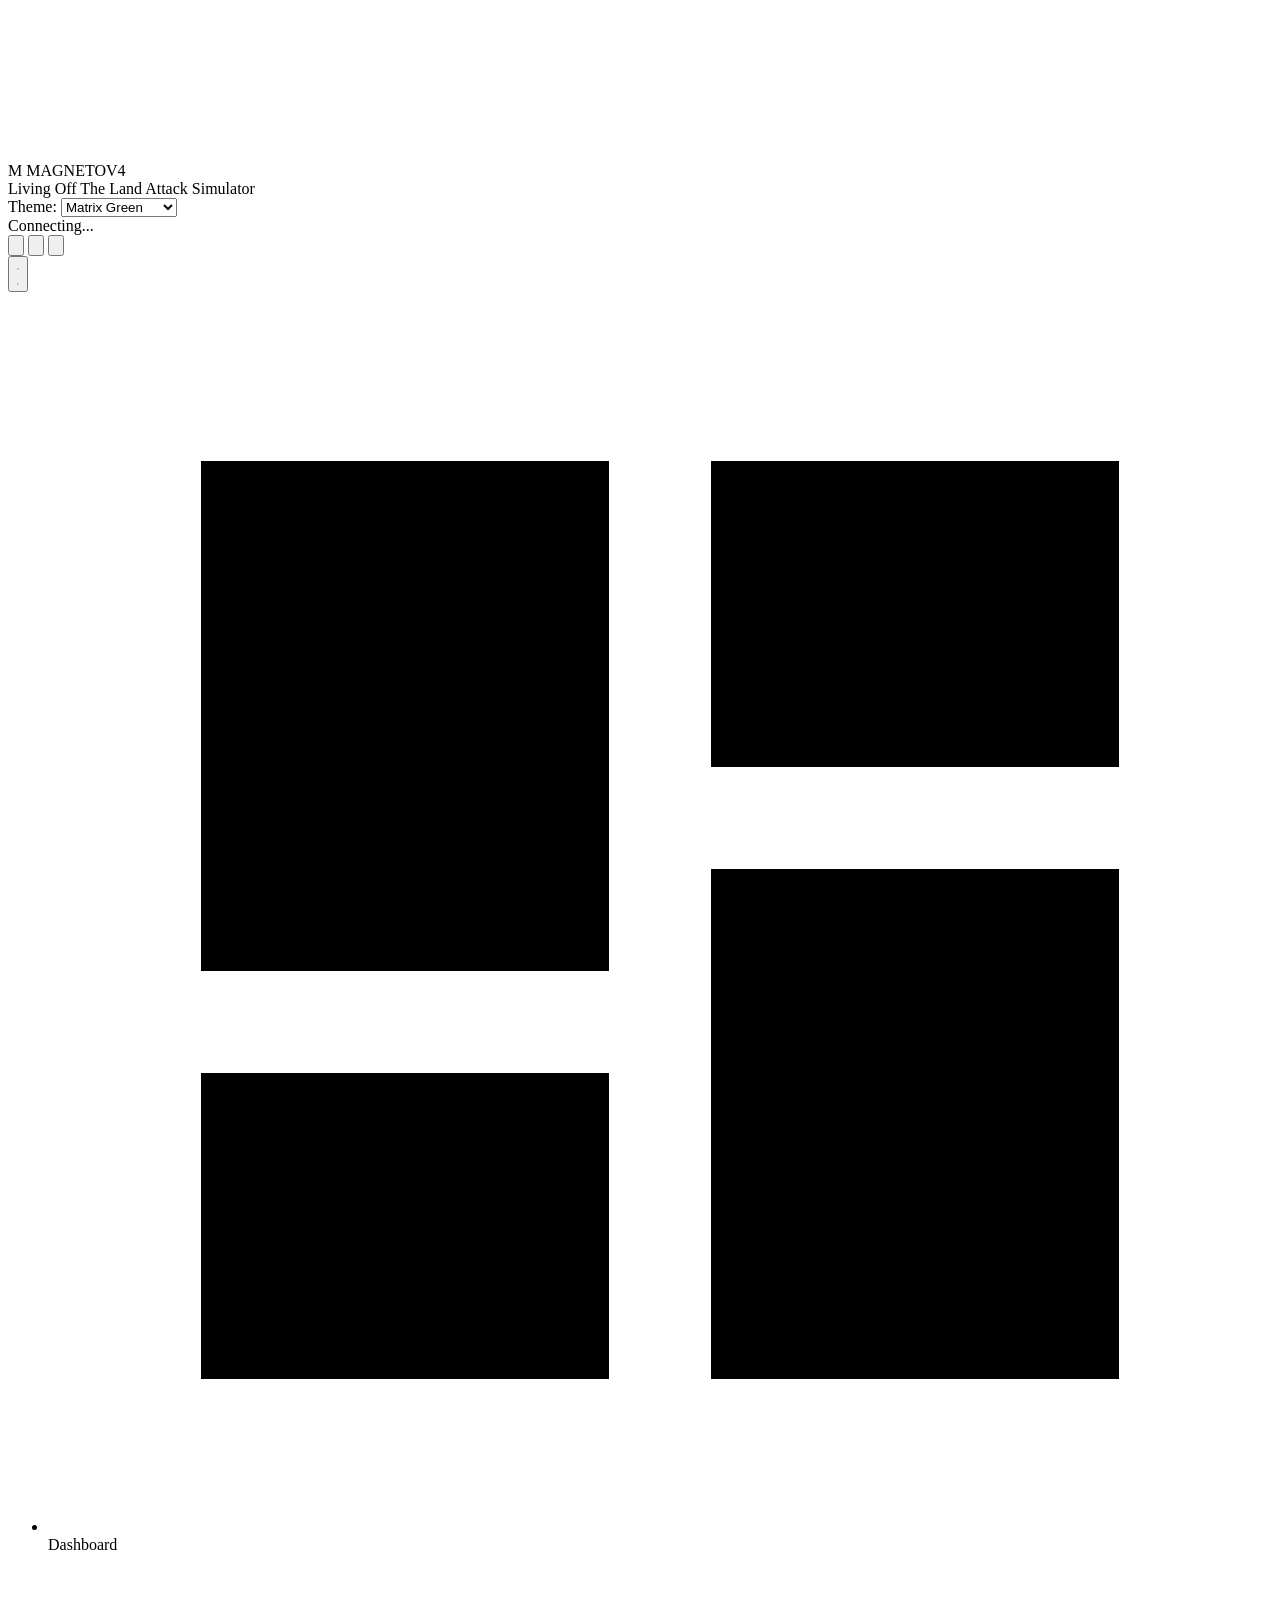
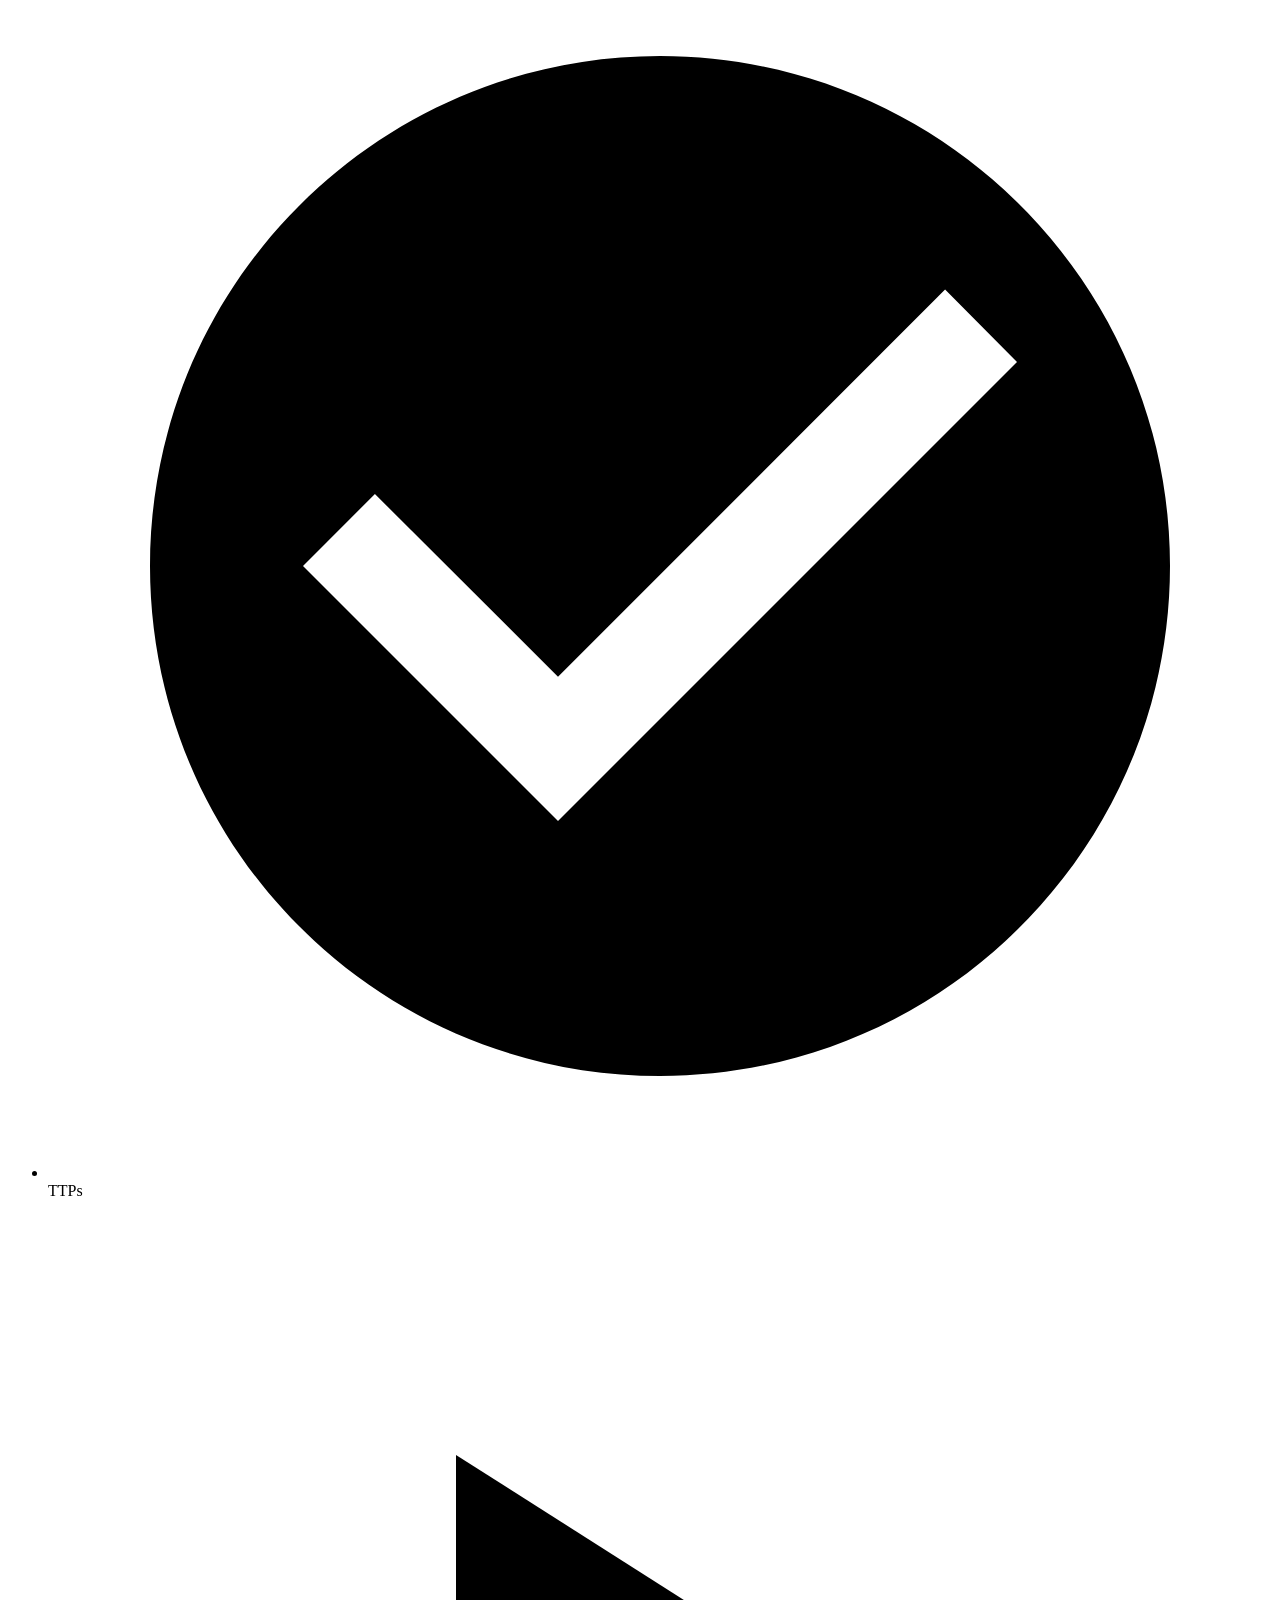
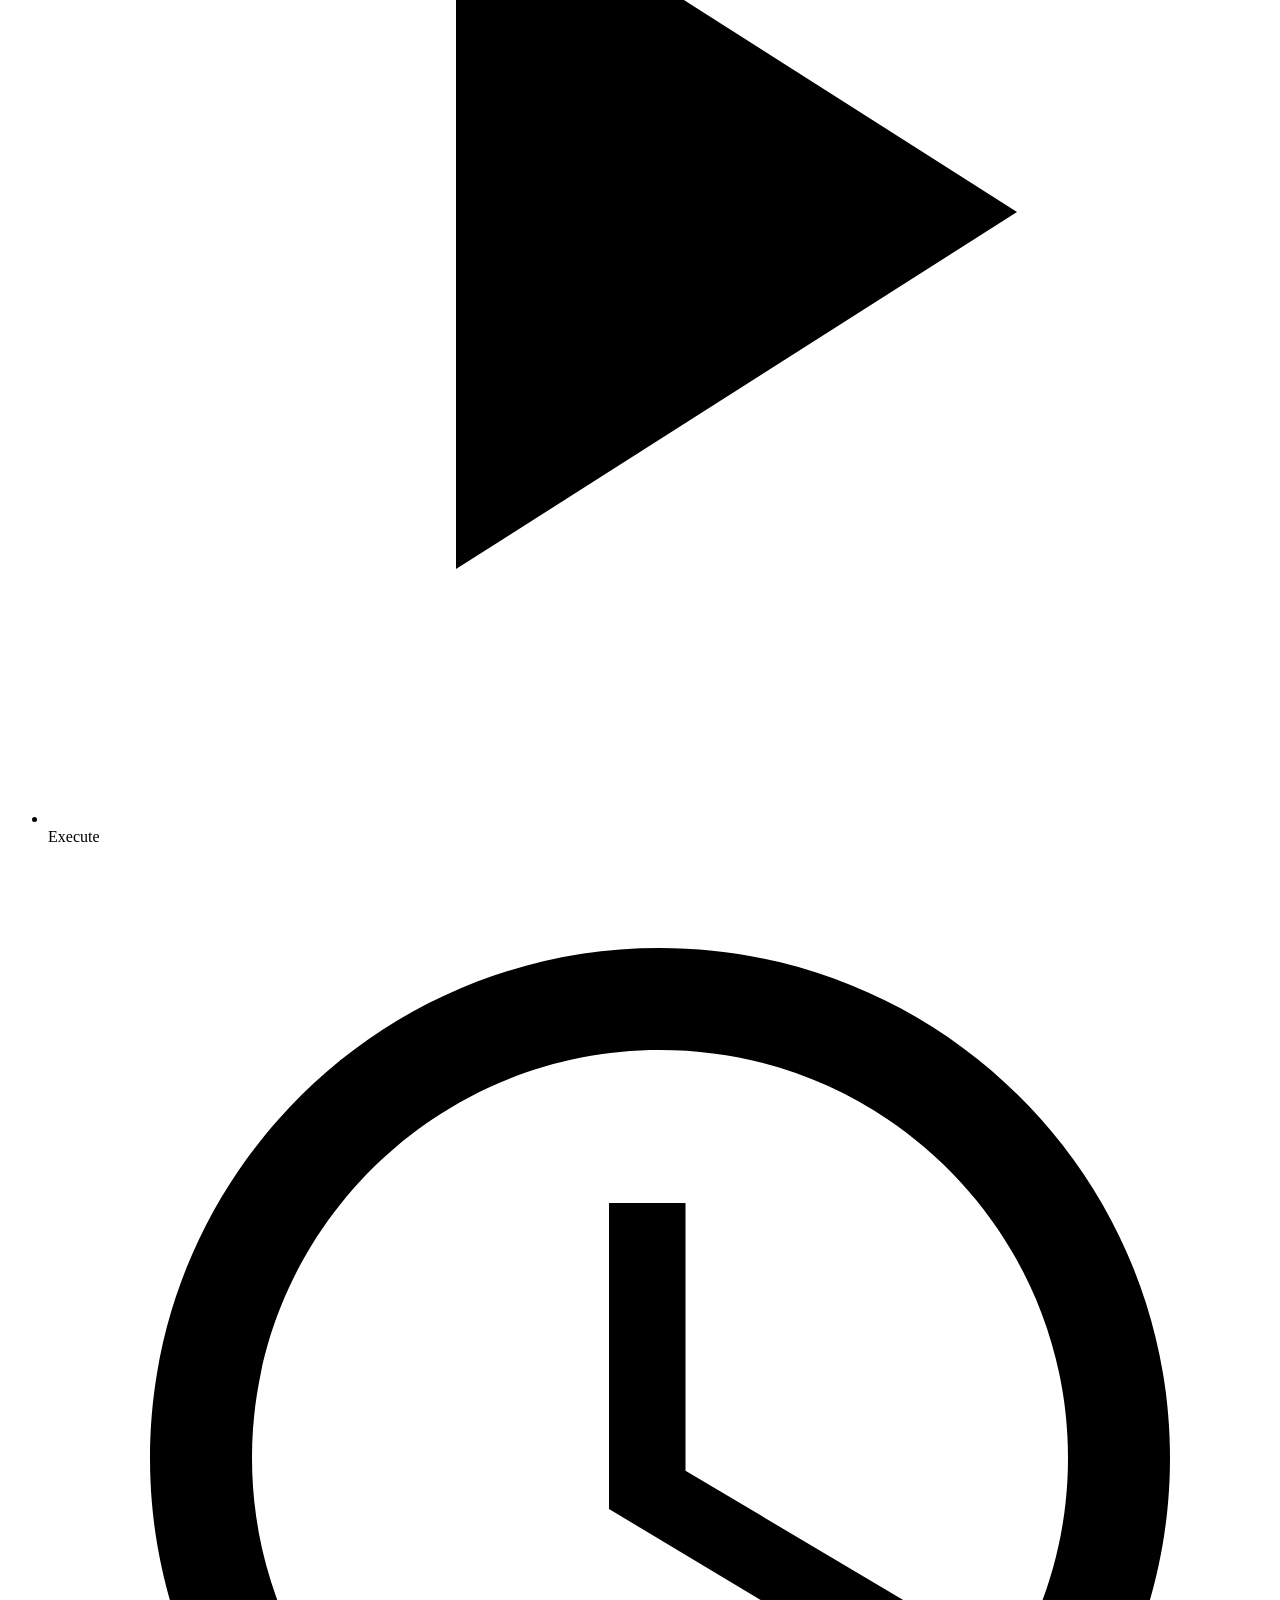
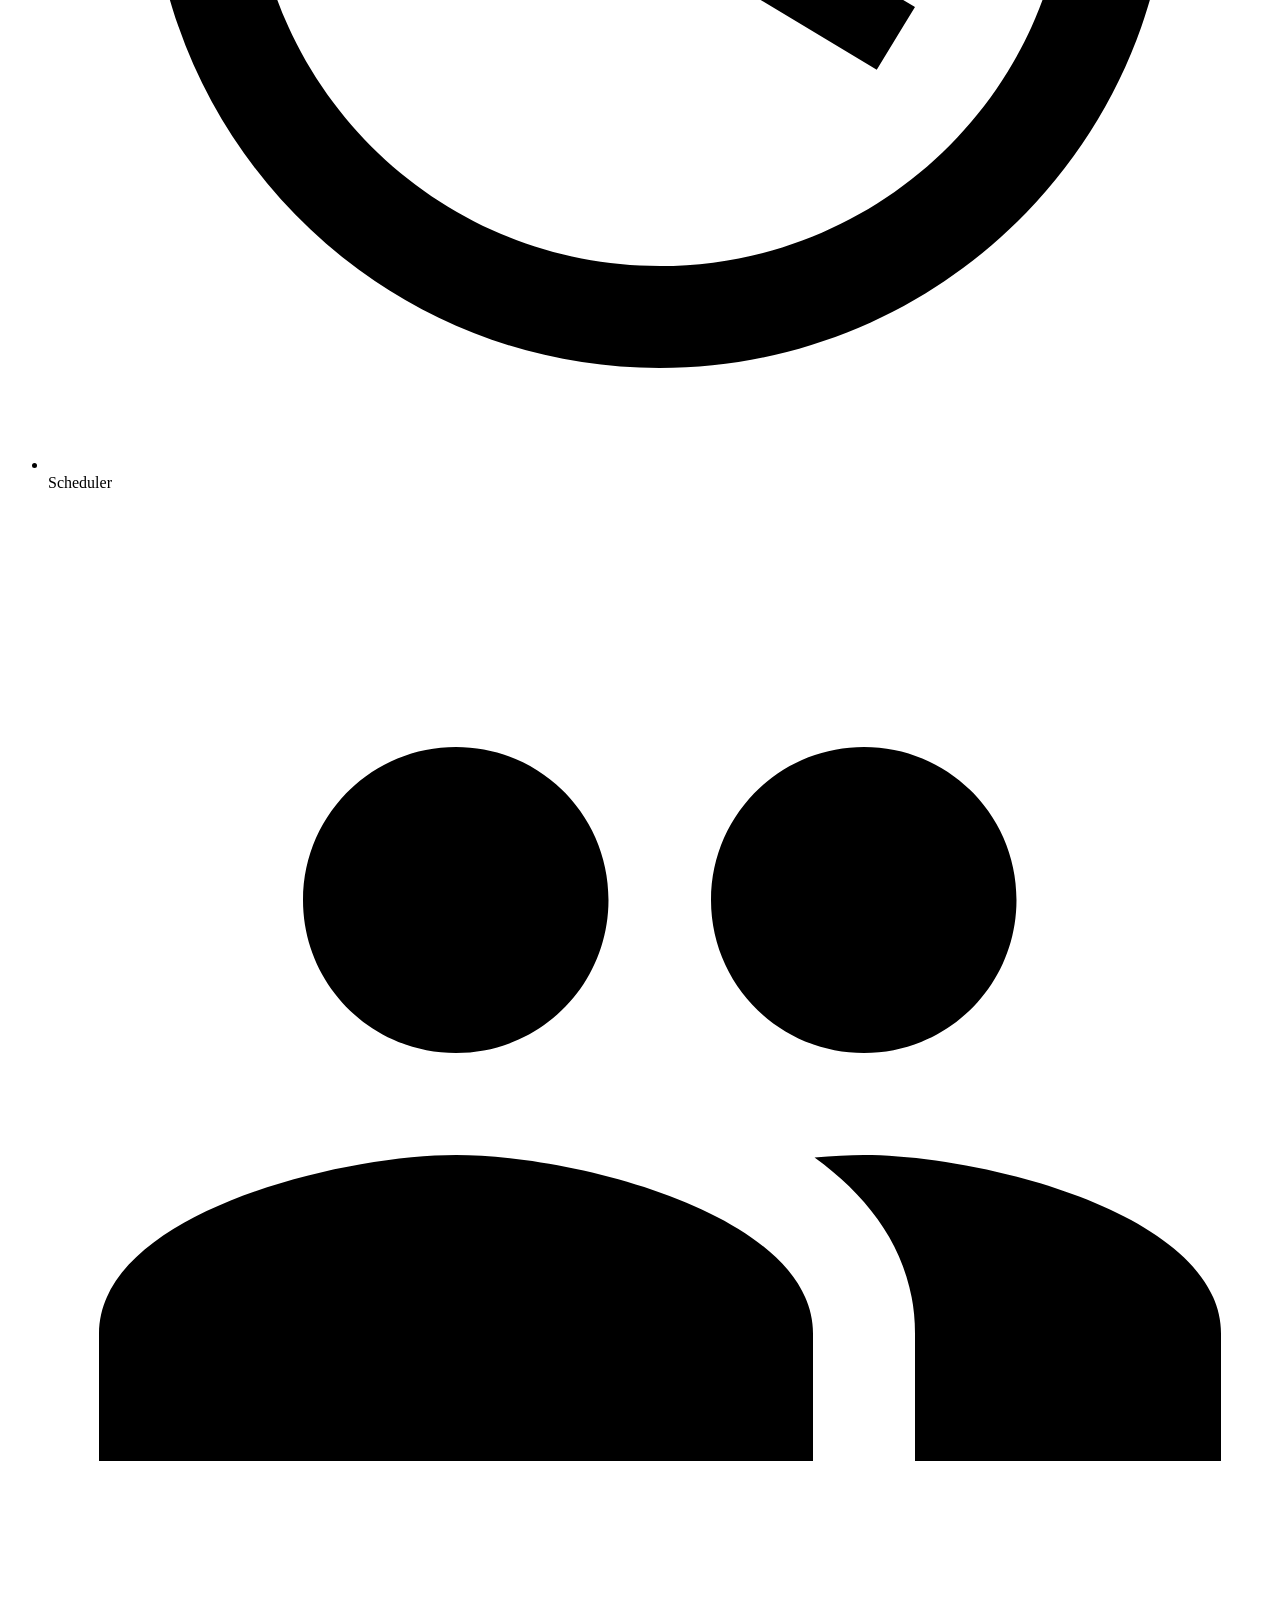
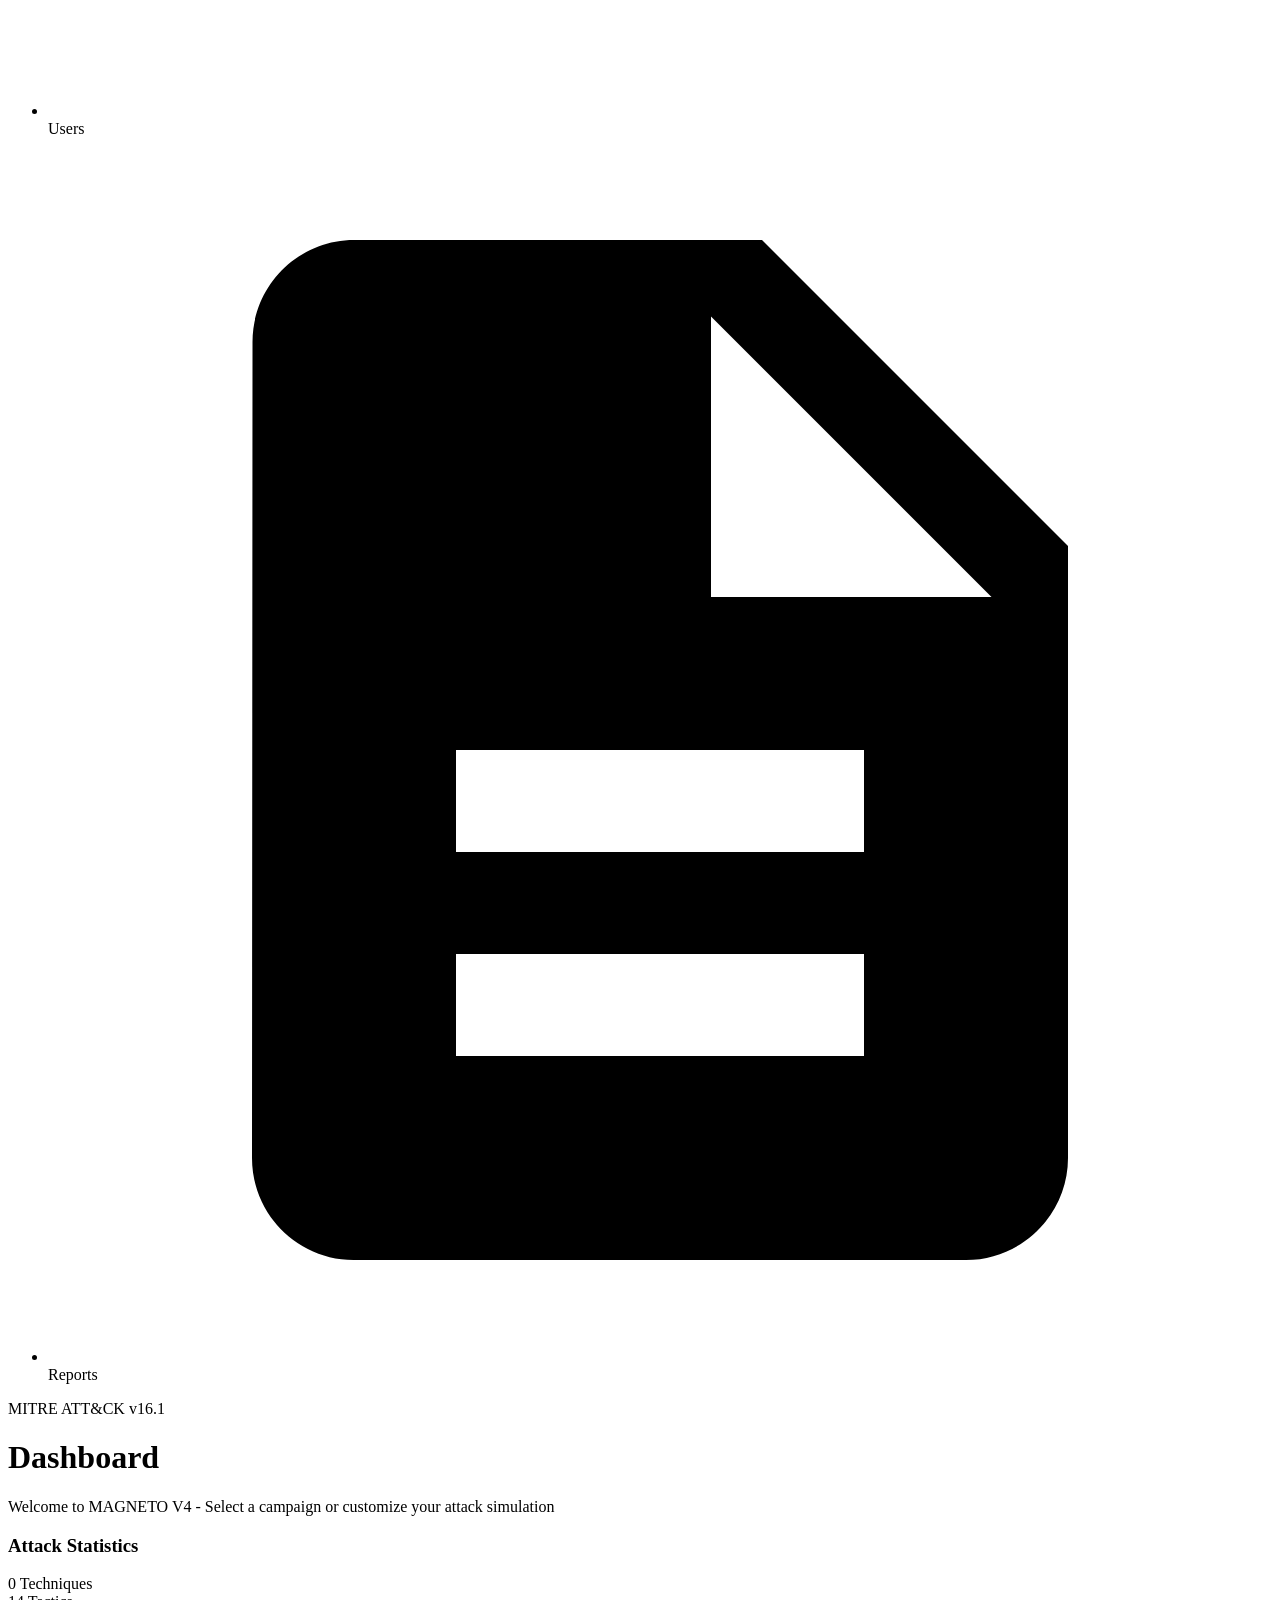
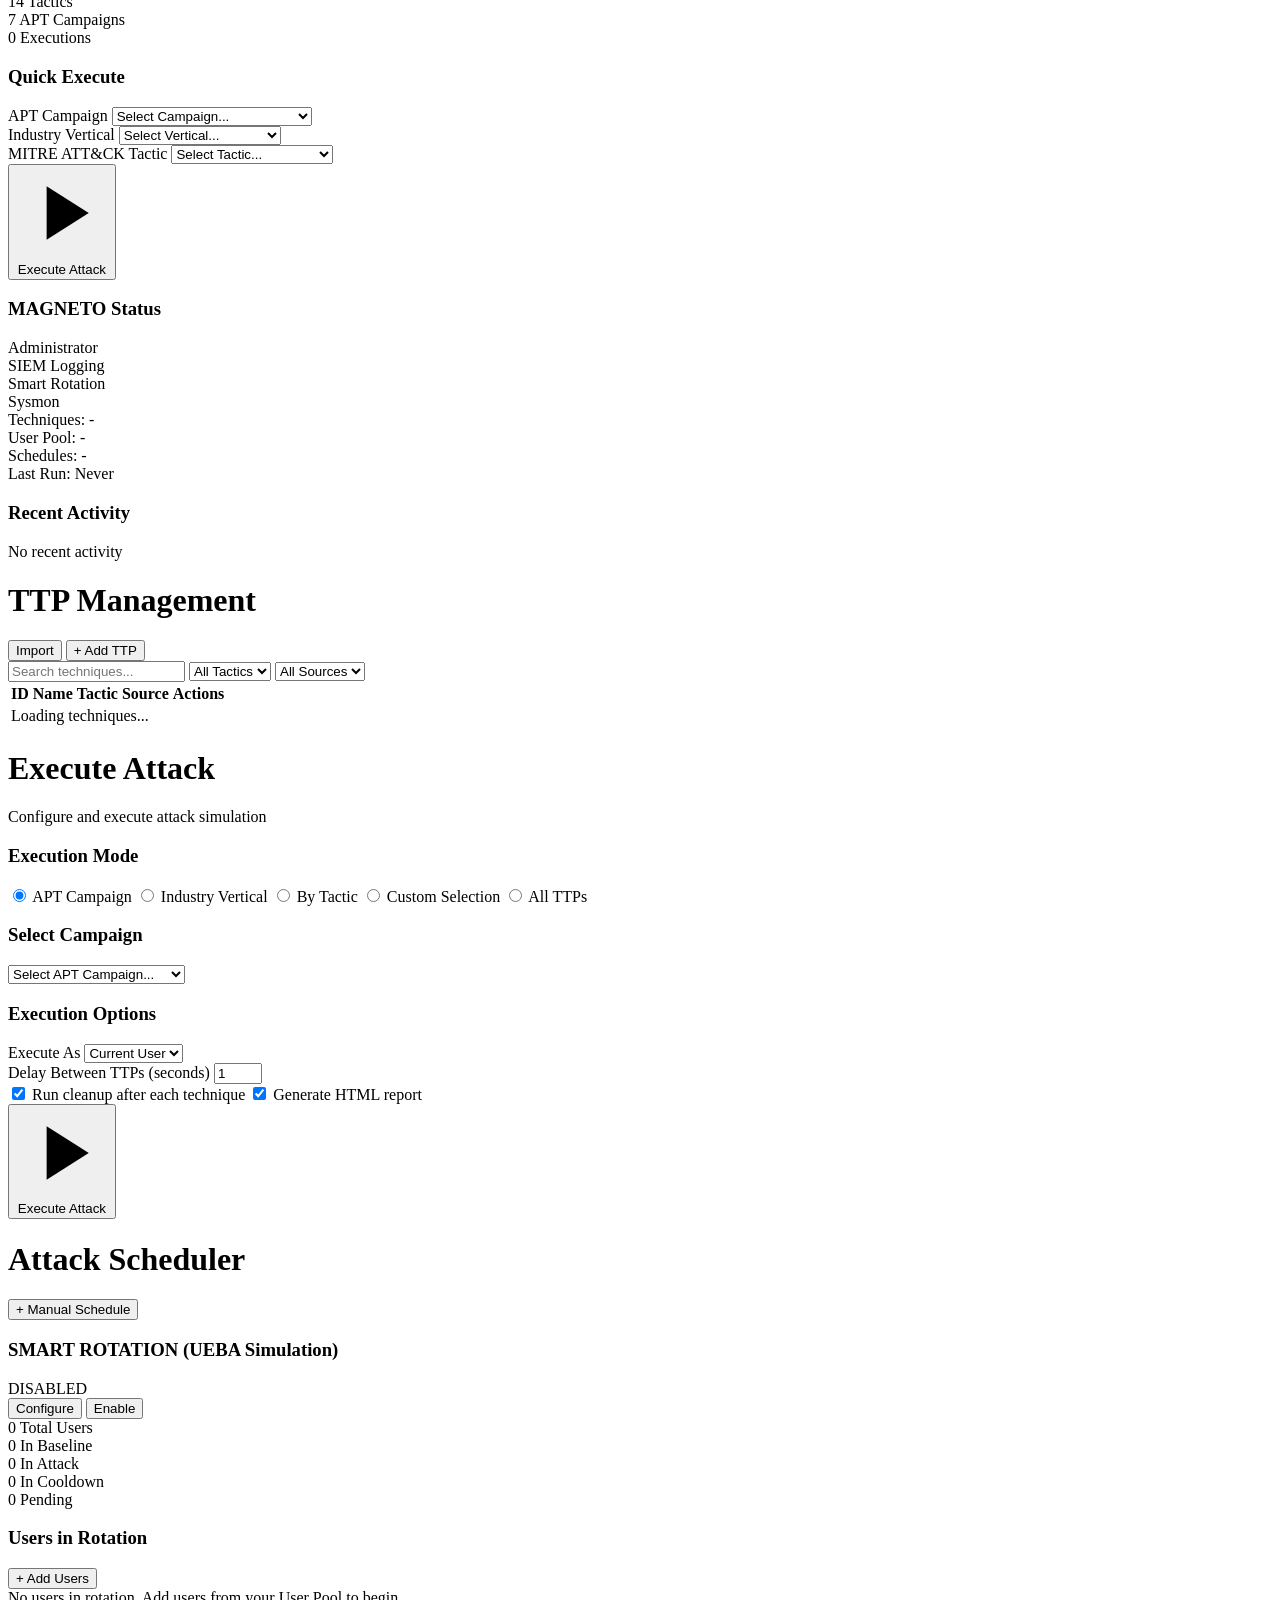
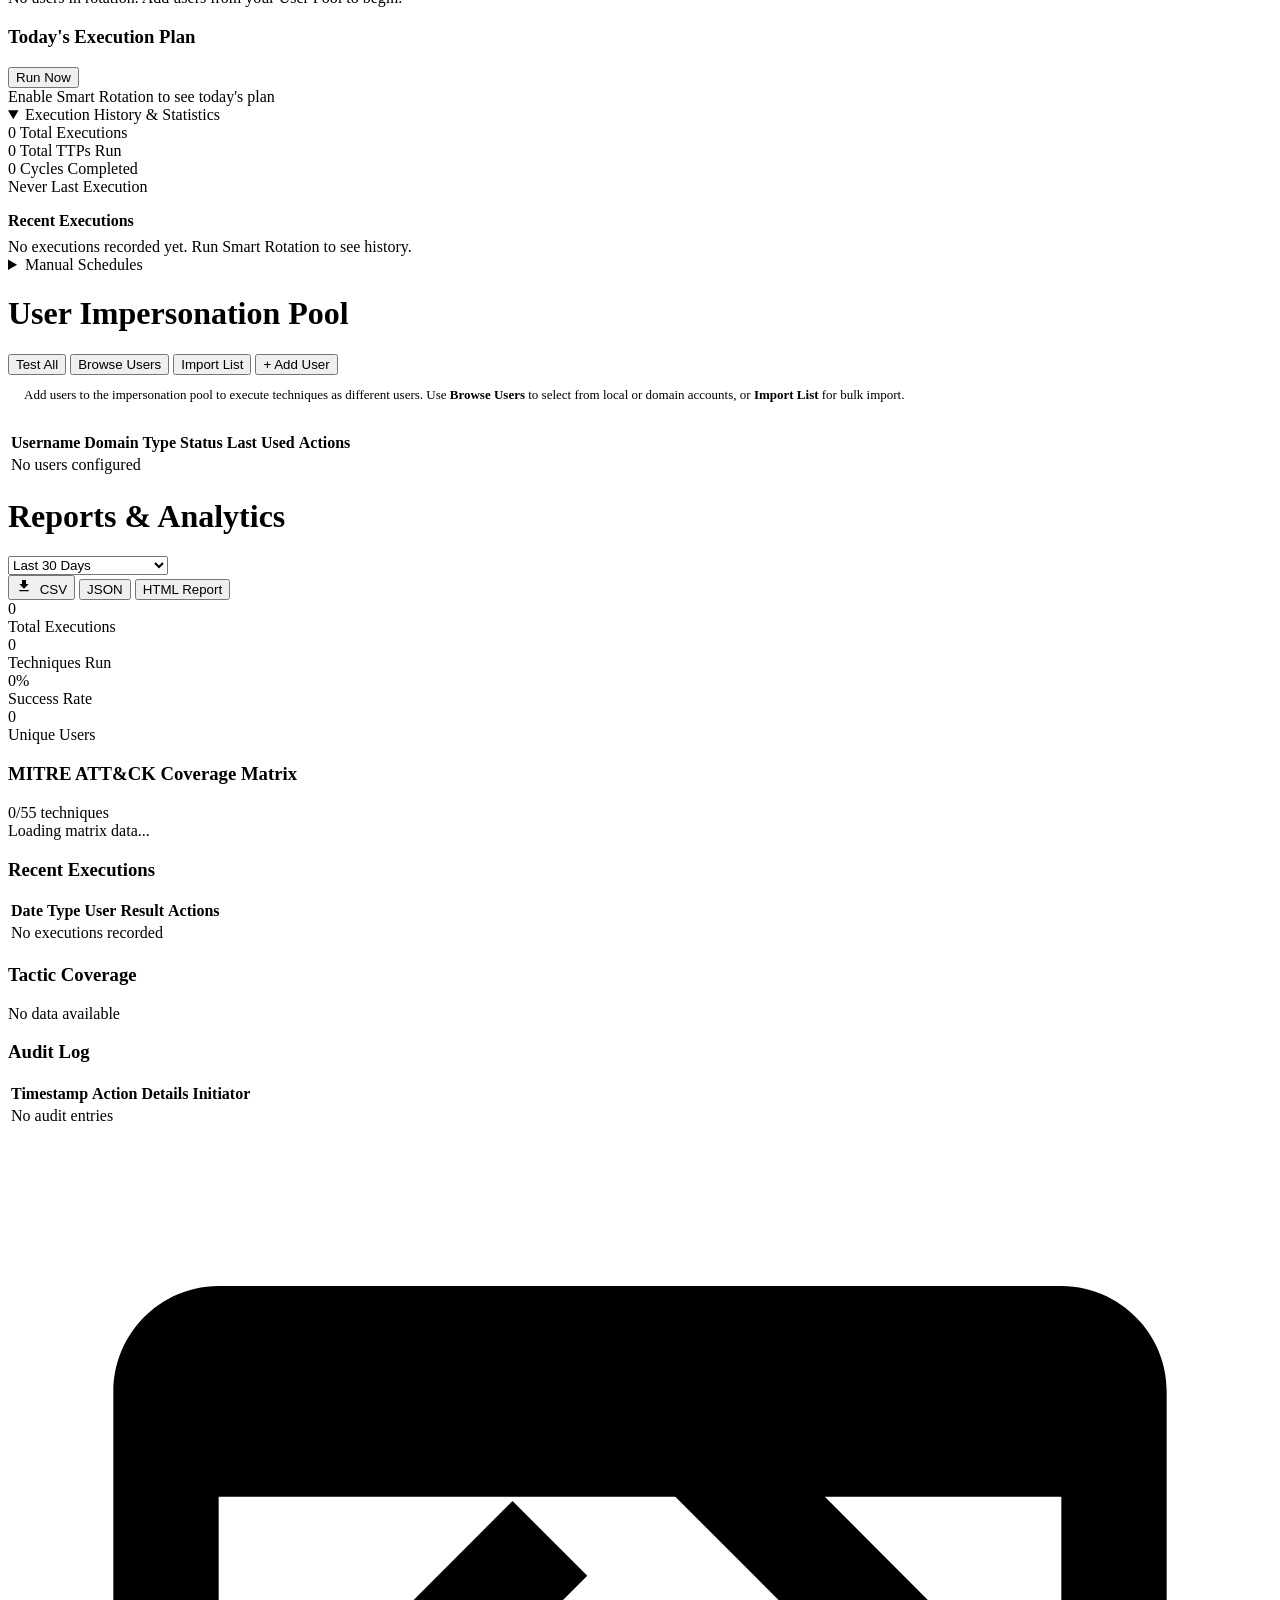
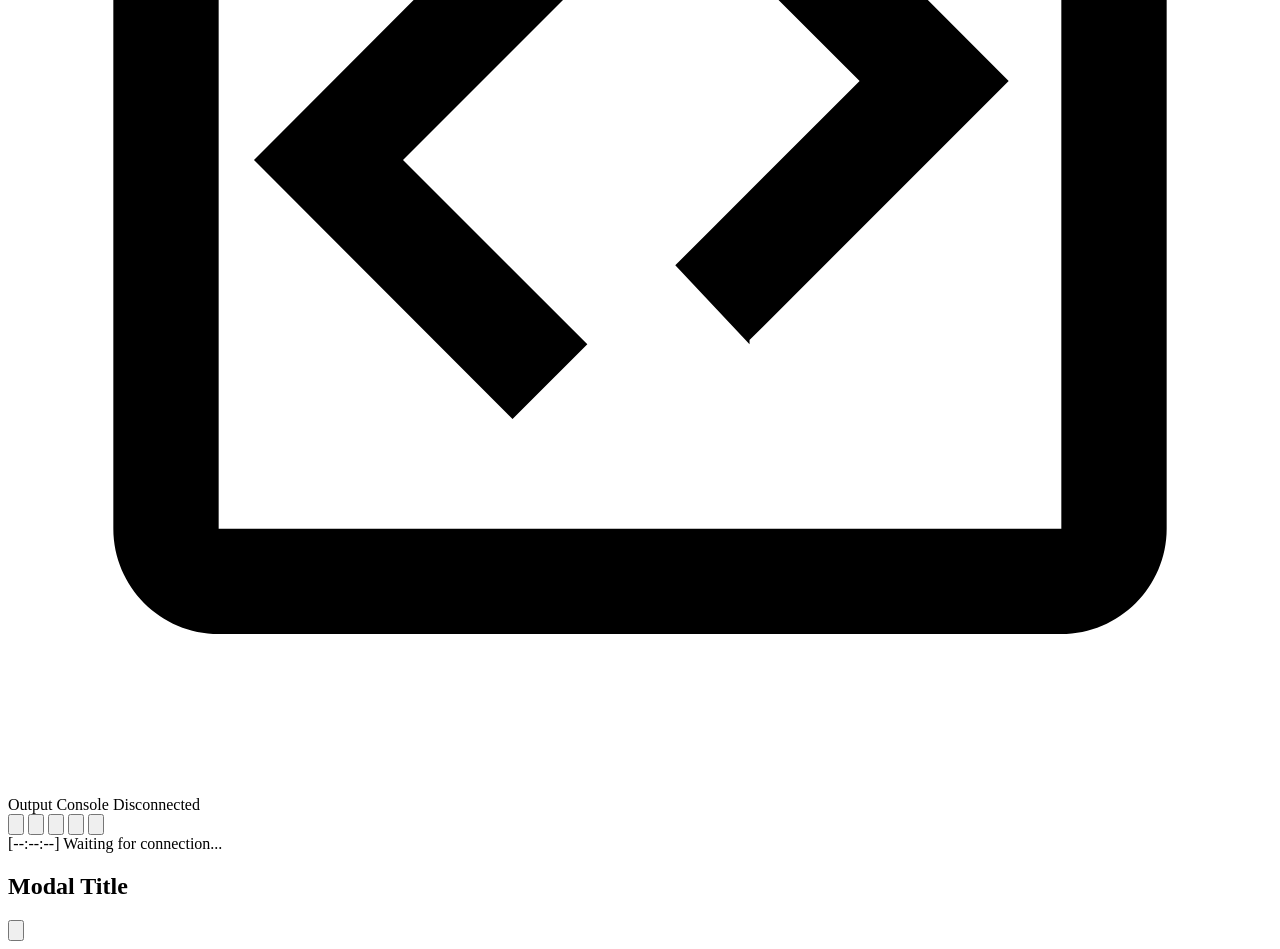
==== commit ab546fb8: "fix: remediation waves 1-3 + companion dev bundle Wave 1 (correctness / UX): - Remove monthly schedu" ====
--- a/web/index.html
+++ b/web/index.html
@@ -23,10 +23,30 @@
                 <span class="tagline">Living Off The Land Attack Simulator</span>
             </div>
             <div class="header-right">
+                <div class="theme-selector">
+                    <label for="theme-select">Theme:</label>
+                    <select id="theme-select" class="theme-select">
+                        <option value="matrix-green">Matrix Green</option>
+                        <option value="cyber-blue">Cyber Blue</option>
+                        <option value="blood-red">Blood Red</option>
+                        <option value="purple-haze">Purple Haze</option>
+                        <option value="amber-terminal">Amber Terminal</option>
+                        <option value="monochrome">Monochrome</option>
+                    </select>
+                    <div class="theme-preview">
+                        <span class="theme-dot"></span>
+                    </div>
+                </div>
                 <div class="status-indicator" id="status-indicator">
                     <span class="status-dot"></span>
                     <span class="status-text">Connecting...</span>
                 </div>
+                <button class="btn-icon btn-siem" id="btn-siem-logging" title="SIEM Logging">
+                    <svg viewBox="0 0 24 24" fill="currentColor"><path d="M12 1L3 5v6c0 5.55 3.84 10.74 9 12 5.16-1.26 9-6.45 9-12V5l-9-4zm0 10.99h7c-.53 4.12-3.28 7.79-7 8.94V12H5V6.3l7-3.11v8.8z"/></svg>
+                </button>
+                <button class="btn-icon btn-restart" id="btn-restart-server" title="Restart Server">
+                    <svg viewBox="0 0 24 24" fill="currentColor"><path d="M17.65 6.35C16.2 4.9 14.21 4 12 4c-4.42 0-7.99 3.58-7.99 8s3.57 8 7.99 8c3.73 0 6.84-2.55 7.73-6h-2.08c-.82 2.33-3.04 4-5.65 4-3.31 0-6-2.69-6-6s2.69-6 6-6c1.66 0 3.14.69 4.22 1.78L13 11h7V4l-2.35 2.35z"/></svg>
+                </button>
                 <button class="btn-icon" id="btn-settings" title="Settings">
                     <svg viewBox="0 0 24 24" fill="currentColor"><path d="M19.14,12.94c0.04-0.3,0.06-0.61,0.06-0.94c0-0.32-0.02-0.64-0.07-0.94l2.03-1.58c0.18-0.14,0.23-0.41,0.12-0.61 l-1.92-3.32c-0.12-0.22-0.37-0.29-0.59-0.22l-2.39,0.96c-0.5-0.38-1.03-0.7-1.62-0.94L14.4,2.81c-0.04-0.24-0.24-0.41-0.48-0.41 h-3.84c-0.24,0-0.43,0.17-0.47,0.41L9.25,5.35C8.66,5.59,8.12,5.92,7.63,6.29L5.24,5.33c-0.22-0.08-0.47,0-0.59,0.22L2.74,8.87 C2.62,9.08,2.66,9.34,2.86,9.48l2.03,1.58C4.84,11.36,4.8,11.69,4.8,12s0.02,0.64,0.07,0.94l-2.03,1.58 c-0.18,0.14-0.23,0.41-0.12,0.61l1.92,3.32c0.12,0.22,0.37,0.29,0.59,0.22l2.39-0.96c0.5,0.38,1.03,0.7,1.62,0.94l0.36,2.54 c0.05,0.24,0.24,0.41,0.48,0.41h3.84c0.24,0,0.44-0.17,0.47-0.41l0.36-2.54c0.59-0.24,1.13-0.56,1.62-0.94l2.39,0.96 c0.22,0.08,0.47,0,0.59-0.22l1.92-3.32c0.12-0.22,0.07-0.47-0.12-0.61L19.14,12.94z M12,15.6c-1.98,0-3.6-1.62-3.6-3.6 s1.62-3.6,3.6-3.6s3.6,1.62,3.6,3.6S13.98,15.6,12,15.6z"/></svg>
                 </button>
@@ -36,29 +56,33 @@
         <!-- Main Content Area -->
         <div class="main-content">
             <!-- Sidebar Navigation -->
-            <nav class="sidebar">
+            <nav class="sidebar" id="sidebar">
+                <button class="sidebar-toggle" id="sidebar-toggle" title="Toggle Sidebar">
+                    <svg viewBox="0 0 24 24" fill="currentColor" class="icon-collapse"><path d="M15.41 7.41L14 6l-6 6 6 6 1.41-1.41L10.83 12z"/></svg>
+                    <svg viewBox="0 0 24 24" fill="currentColor" class="icon-expand"><path d="M10 6L8.59 7.41 13.17 12l-4.58 4.59L10 18l6-6z"/></svg>
+                </button>
                 <ul class="nav-menu">
-                    <li class="nav-item active" data-view="dashboard">
+                    <li class="nav-item active" data-view="dashboard" data-tooltip="Dashboard">
                         <svg viewBox="0 0 24 24" fill="currentColor"><path d="M3 13h8V3H3v10zm0 8h8v-6H3v6zm10 0h8V11h-8v10zm0-18v6h8V3h-8z"/></svg>
                         <span>Dashboard</span>
                     </li>
-                    <li class="nav-item" data-view="ttps">
+                    <li class="nav-item" data-view="ttps" data-tooltip="TTPs">
                         <svg viewBox="0 0 24 24" fill="currentColor"><path d="M12 2C6.48 2 2 6.48 2 12s4.48 10 10 10 10-4.48 10-10S17.52 2 12 2zm-2 15l-5-5 1.41-1.41L10 14.17l7.59-7.59L19 8l-9 9z"/></svg>
                         <span>TTPs</span>
                     </li>
-                    <li class="nav-item" data-view="execute">
+                    <li class="nav-item" data-view="execute" data-tooltip="Execute">
                         <svg viewBox="0 0 24 24" fill="currentColor"><path d="M8 5v14l11-7z"/></svg>
                         <span>Execute</span>
                     </li>
-                    <li class="nav-item" data-view="scheduler">
+                    <li class="nav-item" data-view="scheduler" data-tooltip="Scheduler">
                         <svg viewBox="0 0 24 24" fill="currentColor"><path d="M11.99 2C6.47 2 2 6.48 2 12s4.47 10 9.99 10C17.52 22 22 17.52 22 12S17.52 2 11.99 2zM12 20c-4.42 0-8-3.58-8-8s3.58-8 8-8 8 3.58 8 8-3.58 8-8 8zm.5-13H11v6l5.25 3.15.75-1.23-4.5-2.67z"/></svg>
                         <span>Scheduler</span>
                     </li>
-                    <li class="nav-item" data-view="users">
+                    <li class="nav-item" data-view="users" data-tooltip="Users">
                         <svg viewBox="0 0 24 24" fill="currentColor"><path d="M16 11c1.66 0 2.99-1.34 2.99-3S17.66 5 16 5c-1.66 0-3 1.34-3 3s1.34 3 3 3zm-8 0c1.66 0 2.99-1.34 2.99-3S9.66 5 8 5C6.34 5 5 6.34 5 8s1.34 3 3 3zm0 2c-2.33 0-7 1.17-7 3.5V19h14v-2.5c0-2.33-4.67-3.5-7-3.5zm8 0c-.29 0-.62.02-.97.05 1.16.84 1.97 1.97 1.97 3.45V19h6v-2.5c0-2.33-4.67-3.5-7-3.5z"/></svg>
                         <span>Users</span>
                     </li>
-                    <li class="nav-item" data-view="reports">
+                    <li class="nav-item" data-view="reports" data-tooltip="Reports">
                         <svg viewBox="0 0 24 24" fill="currentColor"><path d="M14 2H6c-1.1 0-1.99.9-1.99 2L4 20c0 1.1.89 2 1.99 2H18c1.1 0 2-.9 2-2V8l-6-6zm2 16H8v-2h8v2zm0-4H8v-2h8v2zm-3-5V3.5L18.5 9H13z"/></svg>
                         <span>Reports</span>
                     </li>
@@ -136,31 +160,68 @@
                                     <option value="transportation">Transportation</option>
                                 </select>
                             </div>
+                            <div class="form-group">
+                                <label>MITRE ATT&CK Tactic</label>
+                                <select id="quick-tactic" class="select-input">
+                                    <option value="">Select Tactic...</option>
+                                    <option value="Reconnaissance">Reconnaissance</option>
+                                    <option value="Resource Development">Resource Development</option>
+                                    <option value="Initial Access">Initial Access</option>
+                                    <option value="Execution">Execution</option>
+                                    <option value="Persistence">Persistence</option>
+                                    <option value="Privilege Escalation">Privilege Escalation</option>
+                                    <option value="Defense Evasion">Defense Evasion</option>
+                                    <option value="Credential Access">Credential Access</option>
+                                    <option value="Discovery">Discovery</option>
+                                    <option value="Lateral Movement">Lateral Movement</option>
+                                    <option value="Collection">Collection</option>
+                                    <option value="Command and Control">Command and Control</option>
+                                    <option value="Exfiltration">Exfiltration</option>
+                                    <option value="Impact">Impact</option>
+                                </select>
+                            </div>
                             <button class="btn btn-primary btn-execute" id="btn-quick-execute">
                                 <svg viewBox="0 0 24 24" fill="currentColor"><path d="M8 5v14l11-7z"/></svg>
                                 Execute Attack
                             </button>
                         </div>
 
-                        <!-- System Info -->
-                        <div class="card system-card">
-                            <h3>System Information</h3>
-                            <div class="system-info">
+                        <!-- MAGNETO Status -->
+                        <div class="card system-card magneto-status-card">
+                            <h3>MAGNETO Status</h3>
+                            <div class="magneto-status">
+                                <div class="status-row">
+                                    <span class="status-indicator-icon" id="status-admin"></span>
+                                    <span class="status-label">Administrator</span>
+                                </div>
+                                <div class="status-row">
+                                    <span class="status-indicator-icon" id="status-siem"></span>
+                                    <span class="status-label">SIEM Logging</span>
+                                </div>
+                                <div class="status-row">
+                                    <span class="status-indicator-icon" id="status-rotation"></span>
+                                    <span class="status-label">Smart Rotation</span>
+                                </div>
+                                <div class="status-row">
+                                    <span class="status-indicator-icon" id="status-sysmon"></span>
+                                    <span class="status-label">Sysmon</span>
+                                </div>
+                                <div class="status-divider"></div>
                                 <div class="info-row">
-                                    <span class="info-label">Hostname:</span>
-                                    <span class="info-value" id="sys-hostname">-</span>
+                                    <span class="info-label">Techniques:</span>
+                                    <span class="info-value" id="status-techniques">-</span>
                                 </div>
                                 <div class="info-row">
-                                    <span class="info-label">User:</span>
-                                    <span class="info-value" id="sys-user">-</span>
+                                    <span class="info-label">User Pool:</span>
+                                    <span class="info-value" id="status-users">-</span>
                                 </div>
                                 <div class="info-row">
-                                    <span class="info-label">OS:</span>
-                                    <span class="info-value" id="sys-os">-</span>
-                                </div>
-                                <div class="info-row">
-                                    <span class="info-label">PowerShell:</span>
-                                    <span class="info-value" id="sys-ps">-</span>
+                                    <span class="info-label">Schedules:</span>
+                                    <span class="info-value" id="status-schedules">-</span>
+                                </div>
+                                <div class="info-row last-exec-row">
+                                    <span class="info-label">Last Run:</span>
+                                    <span class="info-value" id="status-last-exec">Never</span>
                                 </div>
                             </div>
                         </div>
@@ -318,7 +379,7 @@
                                 </div>
                                 <div class="checkbox-group">
                                     <label class="checkbox-label">
-                                        <input type="checkbox" id="exec-cleanup">
+                                        <input type="checkbox" id="exec-cleanup" checked>
                                         <span>Run cleanup after each technique</span>
                                     </label>
                                     <label class="checkbox-label">
@@ -346,25 +407,120 @@
                     <div class="view-header">
                         <h1>Attack Scheduler</h1>
                         <div class="view-actions">
-                            <button class="btn btn-primary" id="btn-new-schedule">+ New Schedule</button>
-                        </div>
-                    </div>
-
-                    <div class="scheduler-content">
+                            <button class="btn btn-secondary" id="btn-new-schedule">+ Manual Schedule</button>
+                        </div>
+                    </div>
+
+                    <!-- Smart Rotation Dashboard -->
+                    <div class="smart-rotation-dashboard" id="smart-rotation-dashboard">
+                        <div class="card smart-rotation-header">
+                            <div class="rotation-status-bar">
+                                <div class="rotation-status-left">
+                                    <h3>SMART ROTATION (UEBA Simulation)</h3>
+                                    <span class="rotation-status-badge" id="rotation-status-badge">DISABLED</span>
+                                </div>
+                                <div class="rotation-status-right">
+                                    <button class="btn btn-secondary" id="btn-rotation-config">Configure</button>
+                                    <button class="btn btn-primary" id="btn-rotation-toggle">Enable</button>
+                                </div>
+                            </div>
+                            <div class="rotation-stats" id="rotation-stats">
+                                <div class="rotation-stat">
+                                    <span class="stat-value" id="stat-total-users">0</span>
+                                    <span class="stat-label">Total Users</span>
+                                </div>
+                                <div class="rotation-stat">
+                                    <span class="stat-value" id="stat-baseline-users">0</span>
+                                    <span class="stat-label">In Baseline</span>
+                                </div>
+                                <div class="rotation-stat">
+                                    <span class="stat-value" id="stat-attack-users">0</span>
+                                    <span class="stat-label">In Attack</span>
+                                </div>
+                                <div class="rotation-stat">
+                                    <span class="stat-value" id="stat-cooldown-users">0</span>
+                                    <span class="stat-label">In Cooldown</span>
+                                </div>
+                                <div class="rotation-stat">
+                                    <span class="stat-value" id="stat-pending-users">0</span>
+                                    <span class="stat-label">Pending</span>
+                                </div>
+                            </div>
+                        </div>
+
+                        <!-- User Rotation Cards -->
+                        <div class="rotation-users-section">
+                            <div class="card">
+                                <div class="rotation-section-header">
+                                    <h3>Users in Rotation</h3>
+                                    <button class="btn btn-secondary btn-small" id="btn-add-to-rotation">+ Add Users</button>
+                                </div>
+                                <div class="rotation-users-grid" id="rotation-users-grid">
+                                    <div class="rotation-empty">No users in rotation. Add users from your User Pool to begin.</div>
+                                </div>
+                            </div>
+                        </div>
+
+                        <!-- Today's Execution Plan -->
                         <div class="card">
-                            <h3>Active Schedules</h3>
-                            <div class="schedule-list" id="schedule-list">
-                                <div class="schedule-empty">No schedules configured</div>
-                            </div>
-                        </div>
-
-                        <div class="card">
-                            <h3>Execution History</h3>
-                            <div class="history-list" id="history-list">
-                                <div class="history-empty">No execution history</div>
-                            </div>
-                        </div>
-                    </div>
+                            <div class="rotation-section-header">
+                                <h3>Today's Execution Plan</h3>
+                                <button class="btn btn-primary btn-small" id="btn-run-rotation-now">Run Now</button>
+                            </div>
+                            <div class="execution-plan" id="execution-plan">
+                                <div class="plan-empty">Enable Smart Rotation to see today's plan</div>
+                            </div>
+                        </div>
+
+                        <!-- Smart Rotation Execution History -->
+                        <details class="execution-history-section" open>
+                            <summary>Execution History & Statistics</summary>
+                            <div class="card">
+                                <div class="execution-history-stats" id="execution-history-stats">
+                                    <div class="history-stat">
+                                        <span class="stat-value" id="stat-total-executions">0</span>
+                                        <span class="stat-label">Total Executions</span>
+                                    </div>
+                                    <div class="history-stat">
+                                        <span class="stat-value" id="stat-total-ttps-run">0</span>
+                                        <span class="stat-label">Total TTPs Run</span>
+                                    </div>
+                                    <div class="history-stat">
+                                        <span class="stat-value" id="stat-cycles-completed">0</span>
+                                        <span class="stat-label">Cycles Completed</span>
+                                    </div>
+                                    <div class="history-stat">
+                                        <span class="stat-value" id="stat-last-execution">Never</span>
+                                        <span class="stat-label">Last Execution</span>
+                                    </div>
+                                </div>
+                                <h4 style="margin: 1rem 0 0.5rem; color: var(--primary);">Recent Executions</h4>
+                                <div class="execution-history-list" id="execution-history-list">
+                                    <div class="history-empty">No executions recorded yet. Run Smart Rotation to see history.</div>
+                                </div>
+                            </div>
+                        </details>
+                    </div>
+
+                    <!-- Manual Schedules (collapsed by default) -->
+                    <details class="manual-schedules-section">
+                        <summary>Manual Schedules</summary>
+                        <div class="scheduler-content">
+                            <div class="card">
+                                <h3>Active Schedules</h3>
+                                <div class="schedule-list" id="schedule-list">
+                                    <div class="schedule-empty">No schedules configured</div>
+                                </div>
+                            </div>
+
+                            <div class="card">
+                                <h3>Execution History</h3>
+                                <div class="history-list" id="history-list">
+                                    <div class="history-empty">No execution history</div>
+                                </div>
+                            </div>
+                        </div>
+                    </details>
                 </div>
 
                 <!-- Users View -->
@@ -373,12 +529,20 @@
                         <h1>User Impersonation Pool</h1>
                         <div class="view-actions">
                             <button class="btn btn-secondary" id="btn-test-users">Test All</button>
+                            <button class="btn btn-secondary" id="btn-browse-users">Browse Users</button>
+                            <button class="btn btn-secondary" id="btn-bulk-import">Import List</button>
                             <button class="btn btn-primary" id="btn-add-user">+ Add User</button>
                         </div>
                     </div>
 
                     <div class="users-content">
                         <div class="card">
+                            <div class="users-info" style="padding: 12px 16px; background: var(--bg-tertiary); border-radius: 4px; margin-bottom: 16px;">
+                                <p style="margin: 0; color: var(--text-muted); font-size: 13px;">
+                                    Add users to the impersonation pool to execute techniques as different users.
+                                    Use <strong>Browse Users</strong> to select from local or domain accounts, or <strong>Import List</strong> for bulk import.
+                                </p>
+                            </div>
                             <table class="user-table">
                                 <thead>
                                     <tr>
@@ -403,27 +567,111 @@
                 <!-- Reports View -->
                 <div class="view" id="view-reports">
                     <div class="view-header">
-                        <h1>Reports</h1>
+                        <h1>Reports & Analytics</h1>
                         <div class="view-actions">
-                            <button class="btn btn-secondary" id="btn-open-folder">Open Folder</button>
+                            <select class="select-input" id="report-date-range" style="width: 160px;">
+                                <option value="1h">Last 1 Hour</option>
+                                <option value="6h">Last 6 Hours</option>
+                                <option value="24h">Last 24 Hours</option>
+                                <option value="48h">Last 48 Hours</option>
+                                <option value="7d">Last 7 Days</option>
+                                <option value="30d" selected>Last 30 Days</option>
+                                <option value="90d">Last 90 Days</option>
+                                <option value="365d">Last Year</option>
+                                <option value="all">All Time</option>
+                            </select>
+                            <div class="btn-group">
+                                <button class="btn btn-secondary" id="btn-export-csv" title="Export to CSV">
+                                    <svg viewBox="0 0 24 24" fill="currentColor" style="width:16px;height:16px;margin-right:4px"><path d="M19 9h-4V3H9v6H5l7 7 7-7zM5 18v2h14v-2H5z"/></svg>
+                                    CSV
+                                </button>
+                                <button class="btn btn-secondary" id="btn-export-json" title="Export to JSON">JSON</button>
+                                <button class="btn btn-primary" id="btn-export-html" title="Export HTML Report">HTML Report</button>
+                            </div>
                         </div>
                     </div>
 
                     <div class="reports-content">
-                        <div class="reports-list-panel">
-                            <div class="card">
-                                <h3>Generated Reports</h3>
-                                <div class="reports-list" id="reports-list">
-                                    <div class="reports-empty">No reports generated</div>
-                                </div>
-                            </div>
-                        </div>
-                        <div class="report-preview-panel">
-                            <div class="card">
-                                <h3>Report Preview</h3>
-                                <div class="report-preview" id="report-preview">
-                                    <div class="preview-placeholder">Select a report to preview</div>
-                                </div>
+                        <!-- Summary Statistics -->
+                        <div class="report-stats-grid" id="report-stats">
+                            <div class="stat-card">
+                                <div class="stat-value" id="report-stat-total-executions">0</div>
+                                <div class="stat-label">Total Executions</div>
+                            </div>
+                            <div class="stat-card">
+                                <div class="stat-value" id="report-stat-total-techniques">0</div>
+                                <div class="stat-label">Techniques Run</div>
+                            </div>
+                            <div class="stat-card">
+                                <div class="stat-value" id="report-stat-success-rate">0%</div>
+                                <div class="stat-label">Success Rate</div>
+                            </div>
+                            <div class="stat-card">
+                                <div class="stat-value" id="report-stat-unique-users">0</div>
+                                <div class="stat-label">Unique Users</div>
+                            </div>
+                        </div>
+
+                        <!-- MITRE ATT&CK Coverage Matrix -->
+                        <div class="card report-section">
+                            <div class="card-header">
+                                <h3>MITRE ATT&CK Coverage Matrix</h3>
+                                <span class="coverage-badge" id="matrix-coverage">0/55 techniques</span>
+                            </div>
+                            <div class="attack-matrix-container" id="attack-matrix">
+                                <div class="matrix-loading">Loading matrix data...</div>
+                            </div>
+                        </div>
+
+                        <!-- Two Column Layout -->
+                        <div class="reports-two-col">
+                            <!-- Recent Executions -->
+                            <div class="card report-section">
+                                <h3>Recent Executions</h3>
+                                <div class="executions-table-container">
+                                    <table class="data-table" id="executions-table">
+                                        <thead>
+                                            <tr>
+                                                <th>Date</th>
+                                                <th>Type</th>
+                                                <th>User</th>
+                                                <th>Result</th>
+                                                <th>Actions</th>
+                                            </tr>
+                                        </thead>
+                                        <tbody id="executions-tbody">
+                                            <tr><td colspan="5" class="empty-cell">No executions recorded</td></tr>
+                                        </tbody>
+                                    </table>
+                                </div>
+                            </div>
+
+                            <!-- Tactic Coverage -->
+                            <div class="card report-section">
+                                <h3>Tactic Coverage</h3>
+                                <div class="tactic-bars" id="tactic-bars">
+                                    <div class="tactic-empty">No data available</div>
+                                </div>
+                            </div>
+                        </div>
+
+                        <!-- Audit Log -->
+                        <div class="card report-section">
+                            <h3>Audit Log</h3>
+                            <div class="audit-log-container">
+                                <table class="data-table" id="audit-table">
+                                    <thead>
+                                        <tr>
+                                            <th>Timestamp</th>
+                                            <th>Action</th>
+                                            <th>Details</th>
+                                            <th>Initiator</th>
+                                        </tr>
+                                    </thead>
+                                    <tbody id="audit-tbody">
+                                        <tr><td colspan="4" class="empty-cell">No audit entries</td></tr>
+                                    </tbody>
+                                </table>
                             </div>
                         </div>
                     </div>
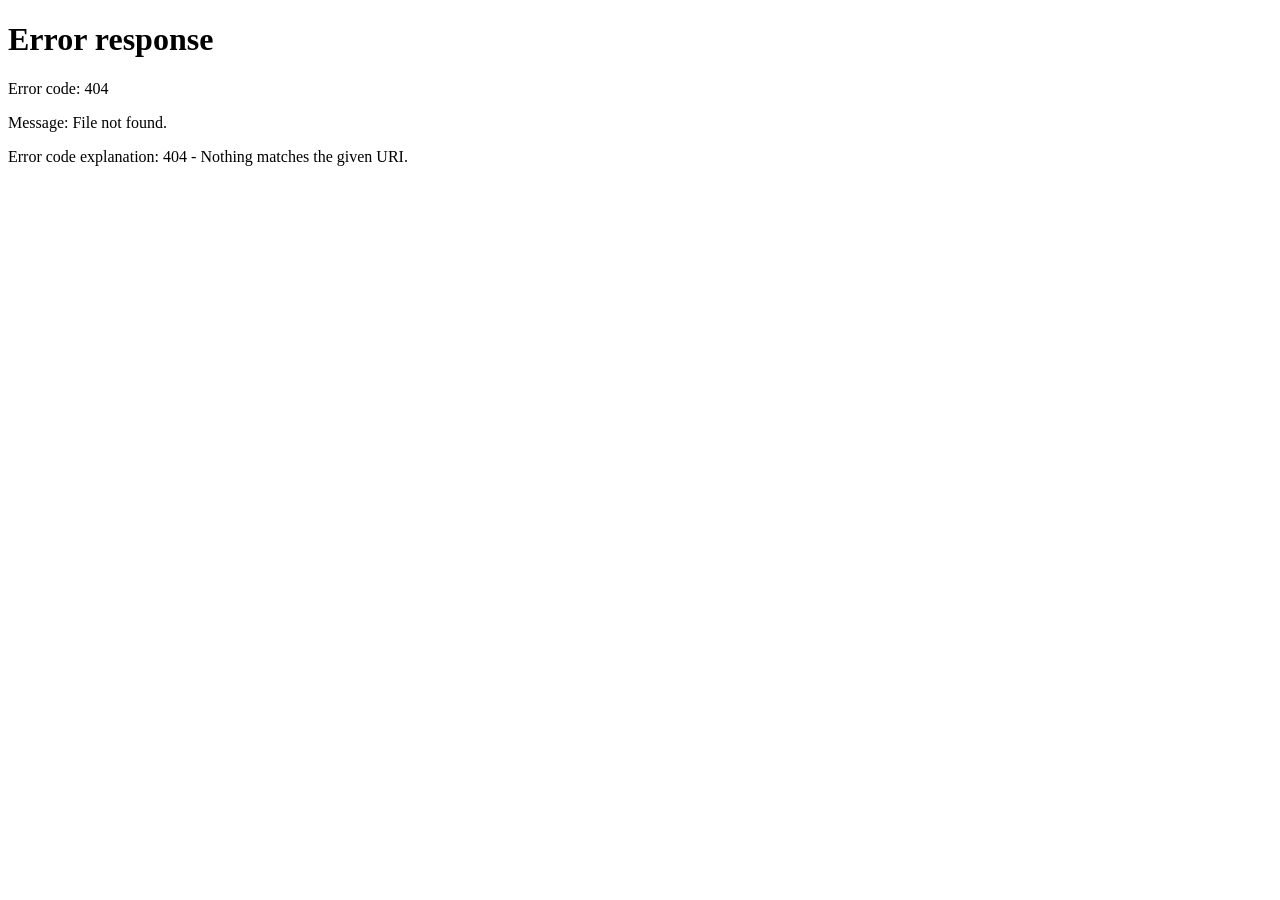
==== commit 872a70b6: "feat(3-T3.3.2): add /api/auth/me probe, 401/403 handling, topbar lastLogin, admin-hide Four coordina" ====
--- a/web/index.html
+++ b/web/index.html
@@ -4,6 +4,24 @@
     <meta charset="UTF-8">
     <meta name="viewport" content="width=device-width, initial-scale=1.0">
     <title>MAGNETO V4 - Living Off The Land Attack Simulator</title>
+    <script>
+    (async () => {
+        try {
+            const r = await fetch('/api/auth/me', { credentials: 'include' });
+            if (r.status === 401) {
+                window.location.replace('/login.html?expired=1');
+                return;
+            }
+            if (!r.ok) {
+                window.location.replace('/login.html');
+                return;
+            }
+            window.__MAGNETO_ME = await r.json();
+        } catch (e) {
+            window.location.replace('/login.html');
+        }
+    })();
+    </script>
     <link rel="stylesheet" href="/css/matrix-theme.css">
     <link href="https://fonts.googleapis.com/css2?family=Share+Tech+Mono&family=Orbitron:wght@400;700&display=swap" rel="stylesheet">
 </head>
@@ -41,6 +59,13 @@
                     <span class="status-dot"></span>
                     <span class="status-text">Connecting...</span>
                 </div>
+                <div class="user-info" id="user-info" title="Logged-in user">
+                    <span class="user-name" id="user-name"></span>
+                    <span class="user-lastlogin" id="user-lastlogin"></span>
+                </div>
+                <button class="btn-icon btn-logout" id="btn-logout" title="Log out">
+                    <svg viewBox="0 0 24 24" fill="currentColor"><path d="M17 7l-1.41 1.41L18.17 11H8v2h10.17l-2.58 2.58L17 17l5-5-5-5zM4 5h8V3H4c-1.1 0-2 .9-2 2v14c0 1.1.9 2 2 2h8v-2H4V5z"/></svg>
+                </button>
                 <button class="btn-icon btn-siem" id="btn-siem-logging" title="SIEM Logging">
                     <svg viewBox="0 0 24 24" fill="currentColor"><path d="M12 1L3 5v6c0 5.55 3.84 10.74 9 12 5.16-1.26 9-6.45 9-12V5l-9-4zm0 10.99h7c-.53 4.12-3.28 7.79-7 8.94V12H5V6.3l7-3.11v8.8z"/></svg>
                 </button>
